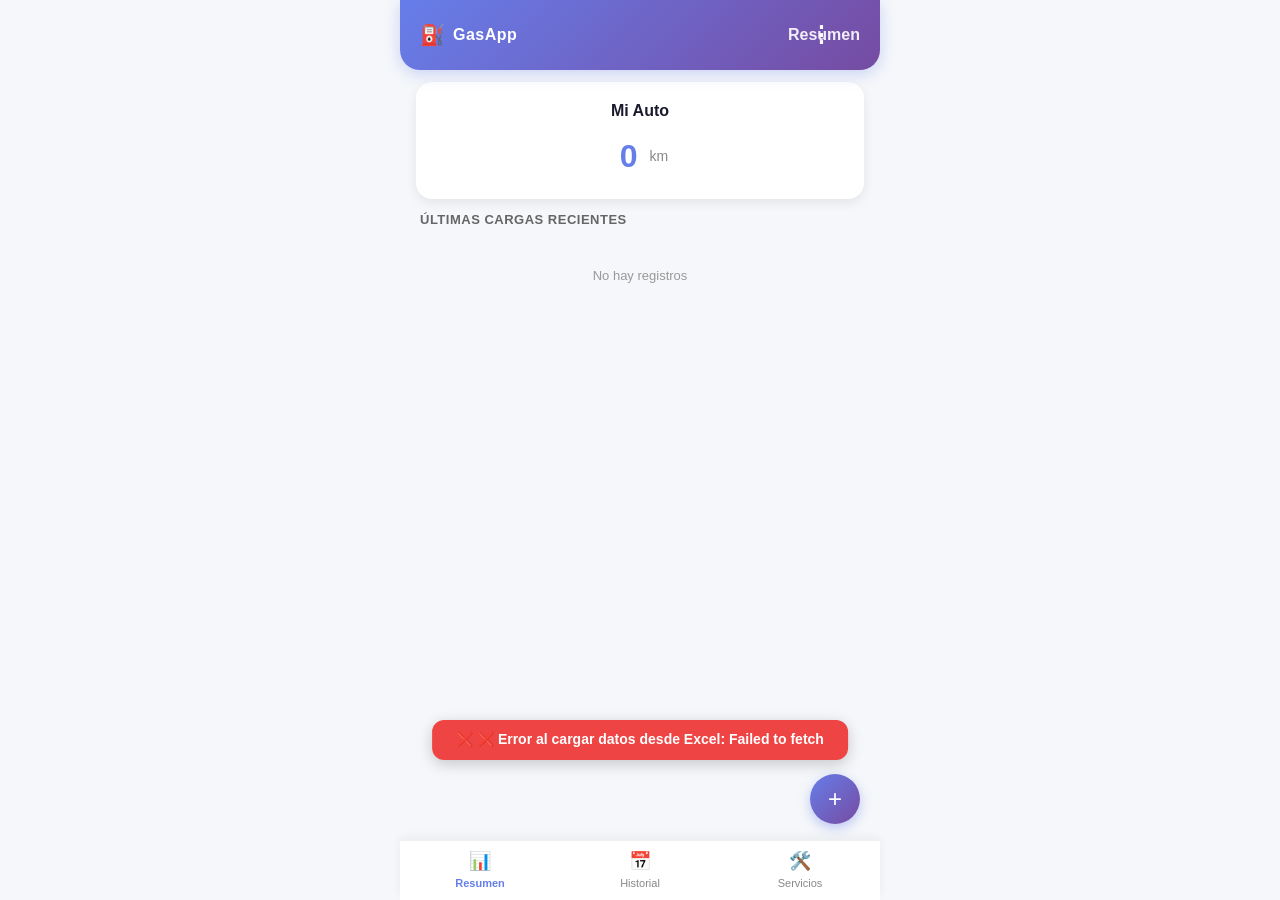
==== index.html @ fb31556f "Update index.html" ====
<!DOCTYPE html>
<html lang="es">
<head>
    <meta charset="UTF-8">
    <meta name="viewport" content="width=device-width, initial-scale=1.0, maximum-scale=1.0, user-scalable=no">
    <title>GasApp Pro</title>
    <style>
        * { margin: 0; padding: 0; box-sizing: border-box; font-family: -apple-system, BlinkMacSystemFont, 'Segoe UI', Roboto, sans-serif; }
        input[type=number]::-webkit-outer-spin-button, input[type=number]::-webkit-inner-spin-button { -webkit-appearance: none; margin: 0; }
        input[type=number] { -moz-appearance: textfield; appearance: none; }
        body { background: #f5f7fa; color: #1a1a2e; font-size: 14px; line-height: 1.4; height: 100vh; overflow: hidden; }
        .app { max-width: 480px; margin: 0 auto; height: 100vh; display: flex; flex-direction: column; position: relative; }
        ::-webkit-scrollbar { width: 3px; }
        ::-webkit-scrollbar-track { background: transparent; }
        ::-webkit-scrollbar-thumb { background: #c1c7cd; border-radius: 10px; }

        .header-mini { background: linear-gradient(135deg, #667eea 0%, #764ba2 100%); color: white; flex-shrink: 0; z-index: 10; border-radius: 0 0 20px 20px; box-shadow: 0 4px 15px rgba(102, 126, 234, 0.3); position: relative; display: flex; justify-content: space-between; align-items: center; min-height: 70px; padding: 0 20px; }
        .header-left { display: flex; align-items: center; gap: 8px; }
        .header-left .icon { font-size: 20px; }
        .header-left .app-name { font-size: 16px; font-weight: 700; letter-spacing: 0.5px; }
        .header-right .header-title { font-size: 16px; font-weight: 600; opacity: 0.9; }

        .btn-menu { position: fixed; top: 18px; right: calc(50% - 200px); background: none; border: none; color: white; font-size: 22px; font-weight: 700; cursor: pointer; padding: 4px 8px; z-index: 9999; transition: transform 0.15s; }
        @media (max-width: 480px) { .btn-menu { right: 16px; } }
        .menu-dropdown { position: fixed; top: 58px; right: calc(50% - 200px); background: white; border-radius: 10px; box-shadow: 0 4px 20px rgba(0, 0, 0, 0.15); padding: 4px 0; min-width: 110px; z-index: 9999; display: none; border: 1px solid rgba(0, 0, 0, 0.05); }
        @media (max-width: 480px) { .menu-dropdown { right: 16px; } }
        .menu-dropdown .menu-item { display: flex; align-items: center; justify-content: center; padding: 8px 12px; font-size: 12px; color: #333; cursor: pointer; border: none; background: none; width: 100%; font-weight: 500; }
        .menu-dropdown .menu-item:hover { background: #f0f2f5; }

        .inicio-header { background: white; border-radius: 16px; padding: 14px 18px 16px; margin-bottom: 12px; box-shadow: 0 4px 12px rgba(0, 0, 0, 0.08); text-align: center; }
        .car-name-row { display: flex; justify-content: center; align-items: center; gap: 6px; margin-bottom: 4px; }
        .car-name { font-size: 16px; font-weight: 600; cursor: pointer; padding: 4px 8px; border-radius: 6px; transition: background 0.2s; }
        .car-name:hover { background: #f0f2f5; }
        .inicio-header .odometer-row { display: flex; justify-content: center; align-items: center; gap: 4px; }
        .inicio-header .odo-value { font-size: 32px; font-weight: 700; cursor: pointer; padding: 4px 8px; border-radius: 6px; transition: background 0.2s; color: #667eea; }
        .inicio-header .odo-value:hover { background: #f0f2f5; }
        .inicio-header .odo-unit { font-size: 14px; color: #888; }

        .history-grid-4 { display: grid; grid-template-columns: 1fr 1fr; gap: 6px; margin-bottom: 10px; }
        .history-summary-card { background: white; border-radius: 10px; padding: 8px 10px; box-shadow: 0 2px 6px rgba(0,0,0,0.04); display: flex; flex-direction: column; align-items: center; justify-content: center; text-align: center; }
        .h-card-title { font-size: 10px; text-transform: uppercase; color: #999; font-weight: 600; margin-bottom: 2px; }
        .h-card-value { font-size: 16px; font-weight: 700; color: #667eea; }

        .month-select-container { margin-bottom: 10px; display: flex; justify-content: center; }
        .month-select { padding: 6px 12px; border-radius: 20px; border: 1px solid #ddd; font-size: 13px; font-weight: 600; color: #444; background: white; outline: none; }

        .history-list-compact { display: flex; flex-direction: column; gap: 6px; }
        .history-item-compact { background: white; border-radius: 10px; padding: 10px 14px; box-shadow: 0 1px 3px rgba(0,0,0,0.04); cursor: pointer; }
        .history-row1 { display: flex; justify-content: space-between; align-items: center; margin-bottom: 2px; }
        .history-date { font-size: 13px; font-weight: 500; color: #444; }
        .history-km { font-size: 14px; font-weight: 600; }
        .history-km-diff { font-size: 12px; color: #10b981; font-weight: 500; margin-left: 4px; }
        .history-row2 { display: flex; flex-wrap: wrap; justify-content: space-between; align-items: center; font-size: 13px; color: #666; margin-top: 2px; }
        .history-consumption-badge { font-weight: 600; padding: 2px 6px; border-radius: 4px; font-size: 12px; display: inline-flex; align-items: center; gap: 4px; }

        .badge-good { background: #e6f4ea; color: #137333; }
        .badge-warn { background: #fef7e0; color: #b06000; }
        .badge-bad { background: #fce8e6; color: #c5221f; }
        .badge-none { background: #f1f3f4; color: #5f6368; }

        .latest-fuels-list { display: flex; flex-direction: column; gap: 6px; margin-top: 6px; }
        .single-line-fuel { background: white; border-radius: 10px; padding: 10px 14px; box-shadow: 0 2px 6px rgba(0,0,0,0.04); font-size: 13px; font-weight: 500; display: flex; justify-content: space-between; align-items: center; cursor: pointer; }

        .modal { position: fixed; top: 0; left: 0; width: 100%; height: 100%; background: rgba(0, 0, 0, 0.5); display: flex; justify-content: center; align-items: center; z-index: 10000; padding: 16px; opacity: 0; pointer-events: none; transition: opacity 0.2s ease; }
        .modal.active { opacity: 1; pointer-events: auto; }
        .modal-content { background: white; border-radius: 16px; padding: 20px; width: 100%; max-width: 400px; box-shadow: 0 10px 25px rgba(0,0,0,0.2); max-height: 90vh; overflow-y: auto; }
        .modal-title { font-size: 16px; font-weight: 700; margin-bottom: 14px; text-align: center; }
        .field-group { margin-bottom: 12px; }
        .field-group label { display: block; font-size: 12px; font-weight: 600; color: #666; margin-bottom: 4px; }
        .field-group input { width: 100%; padding: 10px 12px; border: 2px solid #e5e7eb; border-radius: 10px; font-size: 14px; background: #fafafa; }
        .field-group input::placeholder { color: #999; }

        .modal-buttons { display: flex; gap: 10px; margin-top: 18px; }
        .btn-modal { flex: 1; padding: 12px; border: none; border-radius: 10px; font-size: 14px; font-weight: 600; cursor: pointer; }
        .btn-modal-primary { background: #667eea; color: white; }
        .btn-modal-secondary { background: #f0f2f5; color: #4b5563; }
        .btn-fab { position: fixed; bottom: 76px; right: calc(50% - 220px); width: 50px; height: 50px; background: linear-gradient(135deg, #667eea 0%, #764ba2 100%); color: white; border: none; border-radius: 50%; font-size: 24px; display: flex; justify-content: center; align-items: center; box-shadow: 0 4px 12px rgba(102, 126, 234, 0.4); z-index: 999; cursor: pointer; transition: transform 0.2s; }
        .btn-fab:active { transform: scale(0.9); }
        .btn-fab.hidden { display: none; }
        @media (max-width: 480px) { .btn-fab { right: 20px; } }

        .tab-content { display: none; flex: 1; overflow-y: auto; padding: 12px 16px 85px; }
        .tab-content.active { display: block; }
        .section-label { font-size: 13px; font-weight: 600; color: #666; text-transform: uppercase; letter-spacing: 0.5px; margin-bottom: 8px; }
        .nav-bar { background: white; height: 60px; flex-shrink: 0; display: flex; box-shadow: 0 -3px 10px rgba(0,0,0,0.05); border-top: 1px solid rgba(0,0,0,0.05); z-index: 10; }
        .nav-bar .nav-item { flex: 1; display: flex; flex-direction: column; justify-content: center; align-items: center; color: #888; cursor: pointer; gap: 2px; }
        .nav-bar .nav-item.active { color: #667eea; font-weight: 600; }
        .nav-icon { font-size: 18px; }
        .nav-label { font-size: 11px; }
        .empty-state-mini { text-align: center; color: #999; padding: 30px 10px; font-size: 13px; }

        /* Estilos para Servicios */
        .service-item { background: white; border-radius: 10px; padding: 10px 14px; margin-bottom: 6px; box-shadow: 0 1px 3px rgba(0,0,0,0.04); display: flex; flex-direction: column; gap: 4px; }
        .service-row { display: flex; justify-content: space-between; align-items: center; flex-wrap: wrap; gap: 4px; }
        .service-info { display: flex; align-items: center; gap: 8px; flex-wrap: wrap; }
        .service-type { font-weight: 600; font-size: 14px; }
        .service-date { font-size: 12px; color: #888; }
        .service-km-restante { font-size: 13px; font-weight: 600; padding: 2px 8px; border-radius: 10px; }
        .service-km-restante.green { background: #d1fae5; color: #065f46; }
        .service-km-restante.yellow { background: #fef3c7; color: #92400e; }
        .service-km-restante.red { background: #fecaca; color: #991b1b; }
        .service-km-restante.done { background: #d1fae5; color: #065f46; }
        .service-odo-final { font-size: 13px; color: #444; font-weight: 500; }
        .service-actions { display: flex; align-items: center; gap: 4px; }
        .service-btn { background: none; border: none; cursor: pointer; font-size: 16px; padding: 4px 6px; border-radius: 6px; transition: background 0.2s; }
        .service-btn:hover { background: #f0f2f5; }
        .service-btn.delete { color: #dc2626; }
        .service-btn.edit { color: #667eea; }
        .service-btn.done-btn { background: #667eea; color: white; padding: 4px 12px; border-radius: 6px; font-size: 11px; font-weight: 600; border: none; cursor: pointer; }
        .service-btn.done-btn:hover { background: #5a6fd6; }
        .service-status-badge { font-size: 11px; font-weight: 600; padding: 2px 8px; border-radius: 10px; }
        .status-pendiente { background: #fef3c7; color: #92400e; }
        .status-realizado { background: #d1fae5; color: #065f46; }

        .add-service-btn { width: 100%; padding: 12px; background: #667eea; color: white; border: none; border-radius: 10px; font-size: 14px; font-weight: 600; cursor: pointer; margin-bottom: 12px; }
        .add-service-btn:hover { background: #5a6fd6; }

        /* TOAST */
        #toast {
            position: fixed;
            bottom: 140px;
            left: 50%;
            transform: translateX(-50%);
            padding: 10px 24px;
            border-radius: 12px;
            font-weight: 600;
            font-size: 14px;
            color: white;
            opacity: 0;
            pointer-events: none;
            transition: all 0.3s ease;
            z-index: 99999;
            box-shadow: 0 4px 15px rgba(0,0,0,0.2);
        }
        #toast.show { opacity: 1; transform: translateX(-50%) translateY(0); }
        #toast.success { background: #10b981; }
        #toast.error { background: #ef4444; }
        #toast.saving { background: #667eea; }

        /* MODAL DE CONFIRMACIÓN BONITO */
        #confirmModal {
            position: fixed;
            top: 0; left: 0; width: 100%; height: 100%;
            background: rgba(0, 0, 0, 0.6);
            backdrop-filter: blur(8px);
            -webkit-backdrop-filter: blur(8px);
            display: none;
            justify-content: center;
            align-items: center;
            z-index: 99999;
            padding: 20px;
            animation: fadeIn 0.3s ease;
        }
        #confirmModal.show { display: flex; }
        @keyframes fadeIn {
            from { opacity: 0; transform: scale(0.9); }
            to { opacity: 1; transform: scale(1); }
        }
        .confirm-box {
            background: white;
            border-radius: 24px;
            padding: 32px 28px;
            max-width: 340px;
            width: 100%;
            text-align: center;
            box-shadow: 0 20px 60px rgba(0,0,0,0.3);
            animation: bounceIn 0.4s cubic-bezier(0.175, 0.885, 0.32, 1.275);
        }
        @keyframes bounceIn {
            0% { opacity: 0; transform: scale(0.8); }
            100% { opacity: 1; transform: scale(1); }
        }
        .confirm-icon { font-size: 48px; margin-bottom: 12px; display: block; }
        .confirm-title { font-size: 18px; font-weight: 700; color: #1a1a2e; margin-bottom: 6px; }
        .confirm-subtitle { font-size: 14px; color: #666; margin-bottom: 20px; line-height: 1.5; }
        .confirm-buttons { display: flex; gap: 10px; }
        .confirm-buttons button { flex: 1; padding: 12px; border: none; border-radius: 12px; font-size: 15px; font-weight: 600; cursor: pointer; transition: all 0.2s; }
        .confirm-buttons button:active { transform: scale(0.95); }
        .confirm-btn-cancel { background: #f0f2f5; color: #4b5563; }
        .confirm-btn-delete { background: #dc2626; color: white; }
        .confirm-btn-delete:hover { background: #b91c1c; }
    </style>
</head>
<body>

    <div class="app">
        <header class="header-mini">
            <div class="header-left"><span class="icon">⛽</span><span class="app-name">GasApp</span></div>
            <div class="header-right"><span class="header-title" id="appTitle">Resumen</span></div>
            <button class="btn-menu" id="menuBtn">⋮</button>
            <div class="menu-dropdown" id="menuDropdown">
                <button class="menu-item" id="btnExport">Exportar</button>
                <button class="menu-item" id="btnImport">Importar</button>
            </div>
        </header>

        <div id="toast"></div>

        <div id="confirmModal">
            <div class="confirm-box">
                <span class="confirm-icon">🗑️</span>
                <div class="confirm-title">¿Eliminar registro?</div>
                <div class="confirm-subtitle" id="confirmMessage">Esta acción no se puede deshacer.</div>
                <div class="confirm-buttons">
                    <button class="confirm-btn-cancel" onclick="closeConfirmModal()">Cancelar</button>
                    <button class="confirm-btn-delete" id="confirmDeleteBtn">Eliminar</button>
                </div>
            </div>
        </div>

        <div id="tab-inicio" class="tab-content active">
            <div class="inicio-header">
                <div class="car-name-row">
                    <span class="car-name" id="carNameDisplay" onclick="openNameModal()">Mi Auto</span>
                </div>
                <div class="odometer-row">
                    <span class="odo-value" id="mainOdometer" onclick="openOdoModal()">0</span>
                    <span class="odo-unit">km</span>
                </div>
            </div>
            <div class="section-label" style="padding: 0 4px;">Últimas Cargas Recientes</div>
            <div class="latest-fuels-list" id="latestFuelContainer"></div>
        </div>

        <div id="tab-historial" class="tab-content">
            <div class="month-select-container">
                <select id="monthSelect" class="month-select"><option value="todos">Todos los meses</option></select>
            </div>
            <div class="history-grid-4">
                <div class="history-summary-card"><span class="h-card-title">Km Recorridos</span><span class="h-card-value" id="summaryKm">0 km</span></div>
                <div class="history-summary-card"><span class="h-card-title">Gastos</span><span class="h-card-value" id="summaryTotal">$0.00</span></div>
                <div class="history-summary-card"><span class="h-card-title">Litros</span><span class="h-card-value" id="summaryLiters">0.0 L</span></div>
                <div class="history-summary-card"><span class="h-card-title">Rendimiento</span><span class="h-card-value" id="summaryAvg">0.0 km/L</span></div>
            </div>
            <div class="section-label">Historial de Cargas</div>
            <div class="history-list-compact" id="historyList"></div>
        </div>

        <div id="tab-servicios" class="tab-content">
            <div class="section-label">Servicios Programados</div>
            <button class="add-service-btn" onclick="openServiceModal()">+ Agregar Servicio</button>
            <div class="history-list-compact" id="servicesList"></div>
        </div>

        <button class="btn-fab" id="fabBtn" onclick="openNewFuel()">+</button>

        <nav class="nav-bar">
            <div class="nav-item active" data-tab="inicio"><span class="nav-icon">📊</span><span class="nav-label">Resumen</span></div>
            <div class="nav-item" data-tab="historial"><span class="nav-icon">📅</span><span class="nav-label">Historial</span></div>
            <div class="nav-item" data-tab="servicios"><span class="nav-icon">🛠️</span><span class="nav-label">Servicios</span></div>
        </nav>
    </div>

    <!-- MODALES -->
    <div class="modal" id="fuelModal">
        <div class="modal-content">
            <div class="modal-title" id="fuelModalTitle">Nueva Carga</div>
            <form id="fuelForm" onsubmit="event.preventDefault(); saveFuel();">
                <input type="hidden" id="editFuelIndex">
                <div class="field-group">
                    <label>Kilometraje Actual (km)</label>
                    <input type="number" id="fuelOdometer" required>
                </div>
                <div class="field-group">
                    <label>Litros Cargados (L)</label>
                    <input type="number" id="fuelLiters" step="0.01" required>
                </div>
                <div class="field-group">
                    <label>Precio por Litro ($)</label>
                    <input type="number" id="fuelPrice" step="0.01" required>
                </div>
                <div class="field-group">
                    <label>Fecha</label>
                    <input type="date" id="fuelDate" required>
                </div>
                <div style="text-align:right; margin-top:8px; margin-bottom: 12px;">
                    <span style="font-size:12px; color:#666;">Total: </span><span id="liveTotal" style="font-weight:700;">$0.00</span>
                </div>
                <div class="modal-buttons">
                    <button type="button" class="btn-modal btn-modal-secondary" onclick="toggleModal('fuelModal','close')">Cancelar</button>
                    <button type="submit" class="btn-modal btn-modal-primary">Guardar</button>
                </div>
                <button type="button" id="deleteFuelBtn" class="btn-modal" style="width:100%; margin-top:10px; color:#c5221f; display:none; background:#fce8e6; border:none; border-radius:10px; padding:12px; font-weight:600; cursor:pointer;">Eliminar Registro</button>
            </form>
        </div>
    </div>

    <div class="modal" id="nameModal">
        <div class="modal-content">
            <div class="modal-title">Editar Nombre del Auto</div>
            <div class="field-group"><label>Nombre del Auto</label><input type="text" id="carNameInput" placeholder="Ej: Nissan March"></div>
            <div class="modal-buttons">
                <button type="button" class="btn-modal btn-modal-secondary" onclick="toggleModal('nameModal','close')">Cancelar</button>
                <button type="button" class="btn-modal btn-modal-primary" onclick="saveCarName()">Guardar</button>
            </div>
        </div>
    </div>

    <div class="modal" id="odoModal">
        <div class="modal-content">
            <div class="modal-title">Editar Odómetro</div>
            <div class="field-group"><label>Kilometraje Actual (km)</label><input type="number" id="odoInput" step="1" required></div>
            <div class="modal-buttons">
                <button type="button" class="btn-modal btn-modal-secondary" onclick="toggleModal('odoModal','close')">Cancelar</button>
                <button type="button" class="btn-modal btn-modal-primary" onclick="saveManualOdo()">Guardar</button>
            </div>
        </div>
    </div>

    <div class="modal" id="serviceModal">
        <div class="modal-content">
            <div class="modal-title" id="serviceModalTitle">Agregar Servicio</div>
            <form id="serviceForm" onsubmit="event.preventDefault(); saveService();">
                <input type="hidden" id="editServiceId">
                <div class="field-group">
                    <label>Tipo de Servicio</label>
                    <input type="text" id="serviceType" placeholder="Ej: Cambio de aceite" required>
                </div>
                <div class="field-group">
                    <label>Odómetro de Servicio (km)</label>
                    <input type="number" id="serviceOdometer" step="1" required>
                </div>
                <div class="field-group">
                    <label>Fecha de Ingreso</label>
                    <input type="date" id="serviceDate" required>
                </div>
                <div class="modal-buttons">
                    <button type="button" class="btn-modal btn-modal-secondary" onclick="toggleModal('serviceModal','close')">Cancelar</button>
                    <button type="submit" class="btn-modal btn-modal-primary" id="serviceSaveBtn">Guardar Servicio</button>
                </div>
            </form>
        </div>
    </div>

    <script>
        // ============================================================
        // CONFIGURACIÓN
        // ============================================================
        const URL_API = 'https://script.google.com/macros/s/AKfycbyCIe9Xyho8-93kN_K04GCSQmqvrM13ia4mwYGHJ-akuyQ6gLSvh7zH8Hai2dLqb8zW/exec';
        let appData = { carName: 'Mi Auto', manualOdometer: null, fuels: [], services: [] };
        const mesesNombres = ["Ene", "Feb", "Mar", "Abr", "May", "Jun", "Jul", "Ago", "Sep", "Oct", "Nov", "Dic"];
        let toastTimeout = null;
        let isSaving = false;

        // ============================================================
        // TOAST
        // ============================================================
        function showToast(message, type = 'success', duration = 2500) {
            const toast = document.getElementById('toast');
            clearTimeout(toastTimeout);
            let icon = '';
            switch(type) {
                case 'success': icon = '✅'; break;
                case 'error': icon = '❌'; break;
                case 'saving': icon = '⏳'; break;
                case 'delete': icon = '🗑️'; break;
                case 'warning': icon = '⚠️'; break;
                default: icon = '📌';
            }
            toast.innerHTML = `<span class="icon">${icon}</span> ${message}`;
            toast.className = type + ' show';
            toastTimeout = setTimeout(() => {
                toast.classList.remove('show');
            }, duration);
        }

        // ============================================================
        // MODAL DE CONFIRMACIÓN
        // ============================================================
        let confirmCallback = null;

        function showConfirmModal(message, onConfirm) {
            const modal = document.getElementById('confirmModal');
            const msg = document.getElementById('confirmMessage');
            closeConfirmModal();
            msg.textContent = message || 'Esta acción no se puede deshacer.';
            modal.classList.add('show');
            confirmCallback = onConfirm;
            
            const deleteBtn = document.getElementById('confirmDeleteBtn');
            const newDeleteBtn = deleteBtn.cloneNode(true);
            deleteBtn.parentNode.replaceChild(newDeleteBtn, deleteBtn);
            newDeleteBtn.addEventListener('click', function() {
                if (confirmCallback) {
                    const callback = confirmCallback;
                    closeConfirmModal();
                    setTimeout(callback, 200);
                }
            });
        }

        function closeConfirmModal() {
            document.getElementById('confirmModal').classList.remove('show');
            confirmCallback = null;
        }

        document.addEventListener('keydown', function(e) {
            if (e.key === 'Escape') closeConfirmModal();
        });

        document.getElementById('confirmModal').addEventListener('click', function(e) {
            if (e.target === this) closeConfirmModal();
        });

        // ============================================================
        // FORMATO DE FECHAS
        // ============================================================
        function formatDateShort(d) {
            if (!d) return '';
            if (typeof d === 'string' && d.includes('GMT')) {
                try {
                    const date = new Date(d);
                    if (isNaN(date.getTime())) return d;
                    const day = String(date.getDate()).padStart(2, '0');
                    const month = mesesNombres[date.getMonth()];
                    const year = String(date.getFullYear()).slice(2);
                    return `${day}-${month}-${year}`;
                } catch(e) { return d; }
            }
            if (d instanceof Date) {
                try {
                    const day = String(d.getDate()).padStart(2, '0');
                    const month = mesesNombres[d.getMonth()];
                    const year = String(d.getFullYear()).slice(2);
                    return `${day}-${month}-${year}`;
                } catch(e) { return d.toString(); }
            }
            if (typeof d === 'string' && d.match(/^\d{4}-\d{2}-\d{2}/)) {
                try {
                    const parts = d.split('-');
                    return `${parts[2]}-${mesesNombres[parseInt(parts[1])-1]}-${parts[0].substring(2)}`;
                } catch(e) { return d; }
            }
            return d;
        }

        function formatDateForExcel(d) {
            if (!d) return '';
            if (typeof d === 'string' && d.match(/^\d{4}-\d{2}-\d{2}/)) return d;
            if (d instanceof Date) return d.toISOString().split('T')[0];
            if (typeof d === 'string' && d.includes('GMT')) {
                try {
                    const date = new Date(d);
                    return date.toISOString().split('T')[0];
                } catch(e) { return d; }
            }
            return d;
        }

        // ============================================================
        // FUNCIONES DE FORMATO
        // ============================================================
        function formatNumber(n) { return new Intl.NumberFormat('es-MX').format(n); }

        function getCurrentOdometer() {
            if (appData.manualOdometer !== null && appData.manualOdometer > 0) {
                return appData.manualOdometer;
            }
            if (appData.fuels.length > 0) {
                return Math.max(...appData.fuels.map(f => f.odometer));
            }
            return 0;
        }

        function getLastFuelOdometer() {
            if (!appData.fuels.length) return 0;
            return appData.fuels[appData.fuels.length - 1].odometer;
        }

        function getLastFuelPrice() {
            if (!appData.fuels.length) return 0;
            return appData.fuels[appData.fuels.length - 1].pricePerLiter || 0;
        }

        function calculateChrono(fuels) {
            if (!fuels.length) return [];
            return fuels.map((f, i) => {
                if (i === 0) return { ...f, kmDiff: 0, avg: null };
                let diff = f.odometer - fuels[i-1].odometer;
                let totalKm = f.odometer - fuels[0].odometer;
                let totalLit = fuels.slice(0, i).reduce((s, x) => s + x.liters, 0);
                return { ...f, kmDiff: diff, avg: (totalKm > 0 && totalLit > 0) ? totalKm / totalLit : null };
            });
        }

        function getStatusProps(v) {
            if (!v) return { class: 'badge-none', icon: '🔵' };
            if (v >= 10.0) return { class: 'badge-good', icon: '🟢' };
            if (v >= 8.5) return { class: 'badge-warn', icon: '🔸' };
            return { class: 'badge-bad', icon: '🔴' };
        }

        // ============================================================
        // EXCEL SYNC
        // ============================================================
        async function callAction(action, data) {
            if (isSaving) {
                showToast('⏳ Espera...', 'warning');
                return null;
            }
            isSaving = true;
            showToast('⏳ Procesando...', 'saving');
            
            try {
                const payload = { accion: action, datos: data };
                await fetch(URL_API, {
                    method: 'POST',
                    mode: 'no-cors',
                    headers: { 'Content-Type': 'application/json' },
                    body: JSON.stringify(payload)
                });
                showToast('✅ Operación completada', 'success');
                return { status: 'OK' };
            } catch (error) {
                console.error('❌ Error:', error);
                showToast('❌ Error: ' + error.message, 'error');
                return { status: 'ERROR', mensaje: error.message };
            } finally {
                isSaving = false;
            }
        }

        async function loadData() {
            showToast('⏳ Cargando datos desde Excel...', 'saving', 3000);
            try {
                const response = await fetch(URL_API);
                const data = await response.json();
                
                if (data && data.fuels && Array.isArray(data.fuels)) {
                    appData = {
                        carName: data.carName || 'Mi Auto',
                        manualOdometer: data.manualOdometer || null,
                        fuels: data.fuels || [],
                        services: data.services || []
                    };
                    
                    appData.fuels.forEach(f => { if (!f.id) f.id = 'f_' + Date.now() + '_' + Math.random().toString(36).substr(2, 6); });
                    appData.services.forEach(s => { if (!s.id) s.id = 's_' + Date.now() + '_' + Math.random().toString(36).substr(2, 6); });
                    
                    updateUI();
                    showToast('✅ Datos cargados desde Excel', 'success');
                } else {
                    appData = { carName: 'Mi Auto', manualOdometer: null, fuels: [], services: [] };
                    updateUI();
                    showToast('📝 Sin datos en Excel', 'warning');
                }
            } catch (e) {
                console.error('Error al cargar:', e);
                showToast('❌ Error al cargar datos desde Excel: ' + e.message, 'error');
                appData = { carName: 'Mi Auto', manualOdometer: null, fuels: [], services: [] };
                updateUI();
            }
        }

        // ============================================================
        // UPDATE UI - BASADO EN EL ORIGINAL
        // ============================================================
        function updateUI() {
            appData.fuels.sort((a, b) => new Date(a.date) - new Date(b.date) || a.odometer - b.odometer);
            const computedChrono = calculateChrono(appData.fuels);
            const computedView = [...computedChrono].sort((a, b) => new Date(b.date) - new Date(a.date) || b.odometer - a.odometer);

            document.getElementById('carNameDisplay').innerText = appData.carName;
            let displayedOdo = getCurrentOdometer();
            document.getElementById('mainOdometer').innerText = formatNumber(displayedOdo);

            // INICIO
            const latestContainer = document.getElementById('latestFuelContainer');
            if (computedView.length === 0) {
                latestContainer.innerHTML = `<div class="empty-state-mini">No hay registros</div>`;
            } else {
                let html = '';
                computedView.slice(0, 5).forEach(f => {
                    let disp = f.avg ? f.avg.toFixed(1) + " km/L" : "Inicial";
                    let props = getStatusProps(f.avg);
                    html += `<div class="single-line-fuel" onclick="openEditFuel('${f.id}')"><span>${formatDateShort(f.date)}</span><span>⛽ ${f.liters.toFixed(1)}L</span><span>$${formatNumber(f.totalCost.toFixed(2))}</span><span>${props.icon} ${disp}</span></div>`;
                });
                latestContainer.innerHTML = html;
            }

            // SELECTOR MESES
            const monthSelect = document.getElementById('monthSelect');
            const currentSel = monthSelect.value || "todos";
            let sets = new Set();
            appData.fuels.forEach(f => { const p = f.date.split('-'); if(p.length===3) sets.add(`${p[0]}-${p[1]}`); });
            let sHtml = '<option value="todos">Todos los meses</option>';
            Array.from(sets).sort((a,b)=>new Date(b)-new Date(a)).forEach(m => { const p = m.split('-'); sHtml += `<option value="${m}">${mesesNombres[parseInt(p[1],10)-1]} ${p[0]}</option>`; });
            monthSelect.innerHTML = sHtml;
            monthSelect.value = currentSel;

            // HISTORIAL FILTRADO
            const selectedMonth = monthSelect.value;
            let filteredView = selectedMonth === "todos" ? computedView : computedView.filter(f => f.date.startsWith(selectedMonth));
            let filteredChrono = selectedMonth === "todos" ? computedChrono : computedChrono.filter(f => f.date.startsWith(selectedMonth));

            let totalKmPeriodo = 0;
            let totalSpentPeriodo = filteredChrono.reduce((sum, f) => sum + f.totalCost, 0);
            let totalLitersPeriodo = filteredChrono.reduce((sum, f) => sum + f.liters, 0);
            let rendimientoPeriodo = "- -";

            if (filteredChrono.length > 0) {
                totalKmPeriodo = filteredChrono.reduce((sum, f) => sum + f.kmDiff, 0);
                rendimientoPeriodo = totalLitersPeriodo > 0 ? (totalKmPeriodo / totalLitersPeriodo).toFixed(1) + " km/L" : "- -";
            }

            document.getElementById('summaryKm').innerText = `${formatNumber(totalKmPeriodo)} km`;
            document.getElementById('summaryTotal').innerText = `$${formatNumber(totalSpentPeriodo.toFixed(2))}`;
            document.getElementById('summaryLiters').innerText = `${totalLitersPeriodo.toFixed(1)} L`;
            document.getElementById('summaryAvg').innerText = rendimientoPeriodo;

            // LISTA HISTORIAL
            const historyContainer = document.getElementById('historyList');
            if (filteredView.length === 0) {
                historyContainer.innerHTML = `<div class="empty-state-mini">Sin registros</div>`;
                return;
            }

            let html = '';
            filteredView.forEach(f => {
                let disp = f.avg ? f.avg.toFixed(1) + ' km/L' : 'Inicial';
                let props = getStatusProps(f.avg);
                html += `
                    <div class="history-item-compact" onclick="openEditFuel('${f.id}')">
                        <div class="history-row1">
                            <span class="history-date">📅 ${formatDateShort(f.date)}</span>
                            <span class="history-km">${formatNumber(f.odometer)} km ${f.kmDiff > 0 ? `<span class="history-km-diff">(+${f.kmDiff})</span>`:''}</span>
                        </div>
                        <div class="history-row2">
                            <span>⛽ ${f.liters.toFixed(1)}L</span>
                            <span class="history-consumption-badge ${props.class}">${props.icon} ${disp}</span>
                            <span style="font-weight:700;">$${f.totalCost.toFixed(2)}</span>
                        </div>
                    </div>`;
            });
            historyContainer.innerHTML = html;

            // SERVICIOS
            renderServices();

            // FAB
            const activeTab = document.querySelector('.tab-content.active');
            const fab = document.getElementById('fabBtn');
            if (activeTab && activeTab.id === 'tab-inicio') fab.classList.remove('hidden');
            else fab.classList.add('hidden');
        }

        // ============================================================
        // RENDER SERVICIOS
        // ============================================================
        function renderServices() {
            const services = appData.services || [];
            const slist = document.getElementById('servicesList');
            if (services.length === 0) {
                slist.innerHTML = `<div class="empty-state-mini">No hay servicios programados</div>`;
                return;
            }

            const currentOdo = getCurrentOdometer();
            const sortedServices = [...services].sort((a, b) => {
                if (a.status === 'pendiente' && b.status !== 'pendiente') return -1;
                if (a.status !== 'pendiente' && b.status === 'pendiente') return 1;
                return a.serviceOdometer - b.serviceOdometer;
            });

            let pendientesHtml = '';
            let realizadosHtml = '';

            sortedServices.forEach(s => {
                const diff = s.serviceOdometer - currentOdo;
                let kmClass, kmDisplay;

                if (s.status === 'realizado') {
                    kmClass = 'done';
                    kmDisplay = '✅ Realizado';
                } else {
                    if (diff > 1000) { kmClass = 'green'; kmDisplay = `🟢 ${formatNumber(diff)} km`; }
                    else if (diff > 500) { kmClass = 'yellow'; kmDisplay = `🟡 ${formatNumber(diff)} km`; }
                    else { kmClass = 'red'; kmDisplay = diff > 0 ? `🔴 ${formatNumber(diff)} km` : '🔴 VENCIDO'; }
                }

                const itemHtml = `
                    <div class="service-item">
                        <div class="service-row">
                            <div class="service-info">
                                <span class="service-date">📅 ${formatDateShort(s.date)}</span>
                                <span class="service-type">${s.type}</span>
                                <span class="service-km-restante ${kmClass}">${kmDisplay}</span>
                                <span class="service-odo-final">📌 ${formatNumber(s.serviceOdometer)} km</span>
                            </div>
                            <div class="service-actions">
                                ${s.status === 'pendiente' ? `<button class="service-btn edit" onclick="openEditService('${s.id}')" title="Editar">✏️</button>` : ''}
                                <button class="service-btn delete" onclick="requestDeleteService('${s.id}')" title="Eliminar">✕</button>
                            </div>
                        </div>
                        ${s.status === 'pendiente' ? 
                            `<div class="service-row" style="margin-top:4px;">
                                <button class="service-btn done-btn" onclick="requestMarkDone('${s.id}')">✅ Marcar realizado</button>
                                <span class="service-status-badge status-pendiente">⏳ Pendiente</span>
                            </div>` :
                            `<div class="service-row" style="margin-top:4px;">
                                <span class="service-status-badge status-realizado">✅ Realizado</span>
                            </div>`
                        }
                    </div>
                `;

                if (s.status === 'pendiente') pendientesHtml += itemHtml;
                else realizadosHtml += itemHtml;
            });

            let finalHtml = '';
            if (pendientesHtml) finalHtml += `<div style="font-size:12px; font-weight:600; color:#666; margin-bottom:6px; margin-top:4px;">📌 Pendientes</div>${pendientesHtml}`;
            if (realizadosHtml) finalHtml += `<div style="font-size:12px; font-weight:600; color:#666; margin-bottom:6px; margin-top:12px;">✅ Realizados</div>${realizadosHtml}`;
            slist.innerHTML = finalHtml;
        }

        // ============================================================
        // NAVEGACIÓN
        // ============================================================
        document.querySelectorAll('.nav-bar .nav-item').forEach(item => {
            item.addEventListener('click', () => {
                document.querySelectorAll('.nav-bar .nav-item, .tab-content').forEach(el => el.classList.remove('active'));
                item.classList.add('active');
                const targetTab = item.getAttribute('data-tab');
                document.getElementById(`tab-${targetTab}`).classList.add('active');
                document.getElementById('appTitle').innerText = item.querySelector('.nav-label').innerText;
                updateUI();
            });
        });

        // ============================================================
        // MODALES
        // ============================================================
        function toggleModal(id, act) { 
            document.getElementById(id).classList[act === 'open' ? 'add' : 'remove']('active'); 
        }

        // ============================================================
        // FUEL CRUD
        // ============================================================
        function openNewFuel() { 
            document.getElementById('fuelForm').reset(); 
            document.getElementById('editFuelIndex').value = ''; 
            document.getElementById('fuelDate').value = new Date().toISOString().split('T')[0]; 
            document.getElementById('deleteFuelBtn').style.display = 'none'; 
            document.getElementById('fuelModalTitle').innerText = 'Nueva Carga';
            document.getElementById('liveTotal').innerText = '$0.00';
            document.getElementById('fuelOdometer').value = getLastFuelOdometer();
            document.getElementById('fuelPrice').value = getLastFuelPrice();
            toggleModal('fuelModal','open'); 
            liveCalc();
        }

        async function saveFuel() {
            let id = document.getElementById('editFuelIndex').value;
            let l = parseFloat(document.getElementById('fuelLiters').value); 
            let p = parseFloat(document.getElementById('fuelPrice').value);
            let dateValue = document.getElementById('fuelDate').value;
            let odo = parseInt(document.getElementById('fuelOdometer').value);
            
            const data = {
                date: dateValue,
                odometer: odo,
                liters: l,
                pricePerLiter: p,
                totalCost: l * p
            };
            
            if (id) {
                const oldFuel = appData.fuels.find(f => f.id === id);
                if (oldFuel) {
                    const updateData = {
                        odometer: oldFuel.odometer,
                        newDate: dateValue,
                        newOdometer: odo,
                        newLiters: l,
                        newPricePerLiter: p,
                        newTotalCost: l * p
                    };
                    const result = await callAction('updateFuel', updateData);
                    if (result && result.status === 'OK') {
                        const idx = appData.fuels.findIndex(f => f.id === id);
                        if (idx !== -1) {
                            appData.fuels[idx] = { ...data, id: id };
                        }
                        toggleModal('fuelModal','close');
                        await loadData();
                        showToast('✅ Carga actualizada', 'success');
                    }
                }
            } else {
                const result = await callAction('addFuel', data);
                if (result && result.status === 'OK') {
                    appData.fuels.push({ ...data, id: 'f_' + Date.now() });
                    await callAction('updateOdometer', { manualOdometer: odo });
                    appData.manualOdometer = odo;
                    toggleModal('fuelModal','close');
                    await loadData();
                    showToast('✅ Carga guardada', 'success');
                }
            }
        }

        function openEditFuel(id) {
            let f = appData.fuels.find(x => String(x.id) === String(id)); if(!f) return;
            document.getElementById('editFuelIndex').value = f.id;
            document.getElementById('fuelOdometer').value = f.odometer;
            document.getElementById('fuelLiters').value = f.liters;
            document.getElementById('fuelPrice').value = f.pricePerLiter;
            document.getElementById('fuelDate').value = f.date;
            document.getElementById('deleteFuelBtn').style.display = 'block';
            document.getElementById('fuelModalTitle').innerText = 'Editar Carga';
            document.getElementById('liveTotal').innerText = '$'+(f.liters*f.pricePerLiter).toFixed(2);
            toggleModal('fuelModal','open');
        }

        document.getElementById('deleteFuelBtn').onclick = function() {
            const id = document.getElementById('editFuelIndex').value;
            const fuel = appData.fuels.find(f => f.id === id);
            if (fuel) {
                toggleModal('fuelModal','close');
                showConfirmModal(
                    `¿Eliminar la carga del ${formatDateShort(fuel.date)} con ${fuel.liters}L?`,
                    async function() {
                        const result = await callAction('deleteFuel', {
                            date: formatDateForExcel(fuel.date),
                            odometer: fuel.odometer
                        });
                        if (result && result.status === 'OK') {
                            appData.fuels = appData.fuels.filter(f => f.id !== id);
                            await loadData();
                            showToast('🗑️ Registro eliminado', 'delete');
                        } else {
                            showToast('❌ Error al eliminar', 'error');
                        }
                    }
                );
            }
        };

        function liveCalc() {
            let l = parseFloat(document.getElementById('fuelLiters').value) || 0; 
            let p = parseFloat(document.getElementById('fuelPrice').value) || 0;
            document.getElementById('liveTotal').innerText = `$${formatNumber((l*p).toFixed(2))}`;
        }

        document.getElementById('fuelLiters').addEventListener('input', liveCalc);
        document.getElementById('fuelPrice').addEventListener('input', liveCalc);

        // ============================================================
        // ODÓMETRO
        // ============================================================
        function openOdoModal() {
            document.getElementById('odoInput').value = getCurrentOdometer();
            toggleModal('odoModal','open');
        }

        async function saveManualOdo() { 
            let odo = parseInt(document.getElementById('odoInput').value);
            if(odo > 0) { 
                const result = await callAction('updateOdometer', { manualOdometer: odo });
                if (result && result.status === 'OK') {
                    appData.manualOdometer = odo;
                    toggleModal('odoModal','close');
                    await loadData();
                    showToast('✅ Odómetro actualizado', 'success');
                } else {
                    showToast('❌ Error al guardar', 'error');
                }
            }
        }

        // ============================================================
        // NOMBRE
        // ============================================================
        function openNameModal() {
            document.getElementById('carNameInput').value = appData.carName || 'Mi Auto';
            toggleModal('nameModal','open');
        }

        async function saveCarName() { 
            let name = document.getElementById('carNameInput').value.trim();
            if(name) { 
                const result = await callAction('updateCarName', { carName: name });
                if (result && result.status === 'OK') {
                    appData.carName = name;
                    toggleModal('nameModal','close');
                    await loadData();
                    showToast('✅ Nombre actualizado', 'success');
                } else {
                    showToast('❌ Error al guardar', 'error');
                }
            }
        }

        // ============================================================
        // SERVICIOS
        // ============================================================
        function openServiceModal() {
            document.getElementById('serviceForm').reset();
            document.getElementById('editServiceId').value = '';
            document.getElementById('serviceModalTitle').innerText = 'Agregar Servicio';
            document.getElementById('serviceSaveBtn').innerText = 'Guardar Servicio';
            document.getElementById('serviceDate').value = new Date().toISOString().split('T')[0];
            const currentOdo = getCurrentOdometer();
            document.getElementById('serviceOdometer').value = currentOdo;
            toggleModal('serviceModal','open');
        }

        function openEditService(id) {
            const service = appData.services.find(s => s.id === id);
            if (!service) return;
            
            document.getElementById('editServiceId').value = id;
            document.getElementById('serviceModalTitle').innerText = 'Editar Servicio';
            document.getElementById('serviceSaveBtn').innerText = 'Actualizar Servicio';
            document.getElementById('serviceType').value = service.type;
            document.getElementById('serviceOdometer').value = service.serviceOdometer;
            document.getElementById('serviceDate').value = service.date;
            toggleModal('serviceModal','open');
        }

        async function saveService() {
            const id = document.getElementById('editServiceId').value;
            let type = document.getElementById('serviceType').value.trim();
            let odo = parseInt(document.getElementById('serviceOdometer').value);
            let dateValue = document.getElementById('serviceDate').value;
            const currentOdo = getCurrentOdometer();
            
            if (odo <= currentOdo) {
                showToast('❌ El odómetro debe ser mayor al actual', 'error');
                return;
            }
            
            if(type && odo > 0 && dateValue) {
                const data = {
                    date: dateValue,
                    serviceOdometer: odo,
                    type: type,
                    status: 'pendiente'
                };
                
                if (id) {
                    const oldService = appData.services.find(s => s.id === id);
                    if (oldService) {
                        const updateData = {
                            type: oldService.type,
                            serviceOdometer: oldService.serviceOdometer,
                            newDate: dateValue,
                            newServiceOdometer: odo,
                            newType: type,
                            newStatus: 'pendiente'
                        };
                        const result = await callAction('updateService', updateData);
                        if (result && result.status === 'OK') {
                            const idx = appData.services.findIndex(s => s.id === id);
                            if (idx !== -1) {
                                appData.services[idx] = { ...data, id: id };
                            }
                            toggleModal('serviceModal','close');
                            await loadData();
                            showToast('✅ Servicio actualizado', 'success');
                        }
                    }
                } else {
                    const result = await callAction('addService', data);
                    if (result && result.status === 'OK') {
                        appData.services.push({ ...data, id: 's_' + Date.now() });
                        toggleModal('serviceModal','close');
                        await loadData();
                        showToast('✅ Servicio guardado', 'success');
                    } else {
                        showToast('❌ Error al guardar', 'error');
                    }
                }
            }
        }

        function requestDeleteService(id) {
            const service = appData.services.find(s => s.id === id);
            if (service) {
                showConfirmModal(
                    `¿Eliminar el servicio "${service.type}" programado a ${formatNumber(service.serviceOdometer)} km?`,
                    async function() {
                        const result = await callAction('deleteService', {
                            type: service.type,
                            serviceOdometer: service.serviceOdometer
                        });
                        if (result && result.status === 'OK') {
                            appData.services = appData.services.filter(s => s.id !== id);
                            await loadData();
                            showToast('🗑️ Servicio eliminado', 'delete');
                        } else {
                            showToast('❌ Error al eliminar', 'error');
                        }
                    }
                );
            }
        }

        function requestMarkDone(id) {
            const service = appData.services.find(s => s.id === id);
            if (service) {
                showConfirmModal(
                    `¿Marcar "${service.type}" como REALIZADO?`,
                    async function() {
                        const result = await callAction('markServiceDone', {
                            type: service.type,
                            serviceOdometer: service.serviceOdometer
                        });
                        if (result && result.status === 'OK') {
                            service.status = 'realizado';
                            await loadData();
                            showToast('✅ Servicio marcado como realizado', 'success');
                        } else {
                            showToast('❌ Error al actualizar', 'error');
                        }
                    }
                );
            }
        }

        // ============================================================
        // FILTRO MESES
        // ============================================================
        document.getElementById('monthSelect').addEventListener('change', function() {
            updateUI();
        });

        // ============================================================
        // MENÚ
        // ============================================================
        const menuBtn = document.getElementById('menuBtn');
        const menuDropdown = document.getElementById('menuDropdown');
        menuBtn.addEventListener('click', (e) => { 
            e.stopPropagation(); 
            menuDropdown.style.display = menuDropdown.style.display === 'block' ? 'none' : 'block'; 
        });
        document.addEventListener('click', () => menuDropdown.style.display = 'none');
        
        document.getElementById('btnExport').addEventListener('click', () => {
            const dataStr = "data:text/json;charset=utf-8," + encodeURIComponent(JSON.stringify(appData));
            const dl = document.createElement('a');
            dl.setAttribute("href", dataStr);
            dl.setAttribute("download", "gasapp_backup.json");
            dl.click();
            menuDropdown.style.display = 'none';
        });
        
        document.getElementById('btnImport').addEventListener('click', () => {
            const input = document.createElement('input');
            input.type = 'file';
            input.accept = '.json';
            input.onchange = e => {
                const file = e.target.files[0];
                const reader = new FileReader();
                reader.onload = re => {
                    try {
                        const imported = JSON.parse(re.target.result);
                        appData = imported;
                        if (!appData.services) appData.services = [];
                        if (!appData.fuels) appData.fuels = [];
                        if (!appData.carName) appData.carName = 'Mi Auto';
                        saveData();
                        alert('¡Importado con éxito! ✅');
                    } catch(err) {
                        alert('Error al importar el archivo JSON.');
                    }
                };
                reader.readAsText(file);
            };
            input.click();
            menuDropdown.style.display = 'none';
        });

        // ============================================================
        // INICIO
        // ============================================================
        window.onload = loadData;
    </script>
</body>
</html>
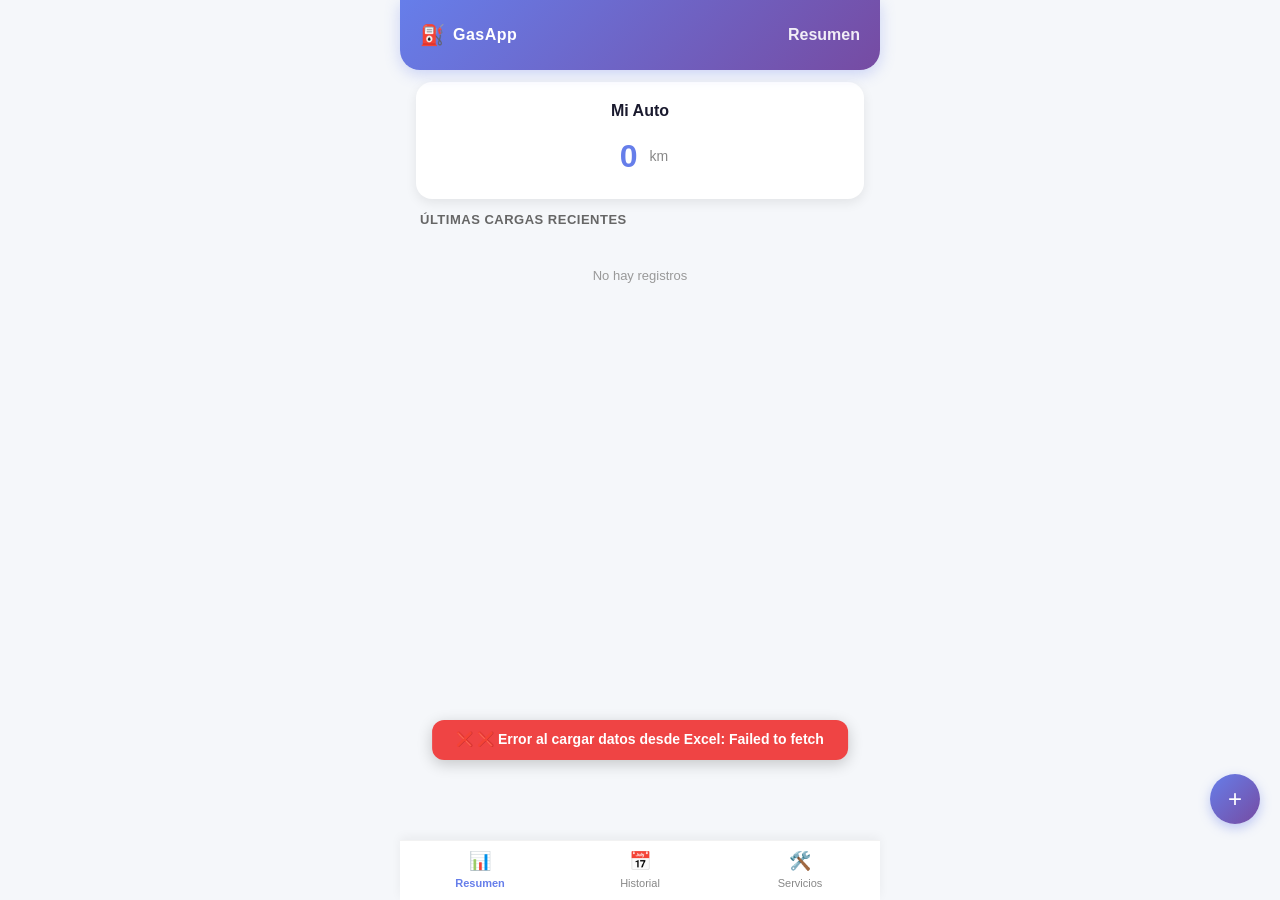
==== commit b6b9481c: "Update index.html" ====
--- a/index.html
+++ b/index.html
@@ -3,7 +3,15 @@
 <head>
     <meta charset="UTF-8">
     <meta name="viewport" content="width=device-width, initial-scale=1.0, maximum-scale=1.0, user-scalable=no">
-    <title>GasApp Pro</title>
+    <title>⛽ GasApp</title>
+
+    <!-- PWA -->
+    <link rel="manifest" href="/gasapp-web/manifest.json">
+    <link rel="apple-touch-icon" sizes="512x512" href="/gasapp/icon-512.png">
+    <link rel="icon" type="image/png" sizes="512x512" href="/gasapp/icon-512.png">
+    <meta name="theme-color" content="#667eea">
+    <meta name="apple-mobile-web-app-status-bar-style" content="black-translucent">
+
     <style>
         * { margin: 0; padding: 0; box-sizing: border-box; font-family: -apple-system, BlinkMacSystemFont, 'Segoe UI', Roboto, sans-serif; }
         input[type=number]::-webkit-outer-spin-button, input[type=number]::-webkit-inner-spin-button { -webkit-appearance: none; margin: 0; }
@@ -20,21 +28,16 @@
         .header-left .app-name { font-size: 16px; font-weight: 700; letter-spacing: 0.5px; }
         .header-right .header-title { font-size: 16px; font-weight: 600; opacity: 0.9; }
 
-        .btn-menu { position: fixed; top: 18px; right: calc(50% - 200px); background: none; border: none; color: white; font-size: 22px; font-weight: 700; cursor: pointer; padding: 4px 8px; z-index: 9999; transition: transform 0.15s; }
-        @media (max-width: 480px) { .btn-menu { right: 16px; } }
-        .menu-dropdown { position: fixed; top: 58px; right: calc(50% - 200px); background: white; border-radius: 10px; box-shadow: 0 4px 20px rgba(0, 0, 0, 0.15); padding: 4px 0; min-width: 110px; z-index: 9999; display: none; border: 1px solid rgba(0, 0, 0, 0.05); }
-        @media (max-width: 480px) { .menu-dropdown { right: 16px; } }
-        .menu-dropdown .menu-item { display: flex; align-items: center; justify-content: center; padding: 8px 12px; font-size: 12px; color: #333; cursor: pointer; border: none; background: none; width: 100%; font-weight: 500; }
-        .menu-dropdown .menu-item:hover { background: #f0f2f5; }
+        .btn-menu, .menu-dropdown { display: none !important; }
 
         .inicio-header { background: white; border-radius: 16px; padding: 14px 18px 16px; margin-bottom: 12px; box-shadow: 0 4px 12px rgba(0, 0, 0, 0.08); text-align: center; }
         .car-name-row { display: flex; justify-content: center; align-items: center; gap: 6px; margin-bottom: 4px; }
         .car-name { font-size: 16px; font-weight: 600; cursor: pointer; padding: 4px 8px; border-radius: 6px; transition: background 0.2s; }
         .car-name:hover { background: #f0f2f5; }
         .inicio-header .odometer-row { display: flex; justify-content: center; align-items: center; gap: 4px; }
-        .inicio-header .odo-value { font-size: 32px; font-weight: 700; cursor: pointer; padding: 4px 8px; border-radius: 6px; transition: background 0.2s; color: #667eea; }
-        .inicio-header .odo-value:hover { background: #f0f2f5; }
-        .inicio-header .odo-unit { font-size: 14px; color: #888; }
+        .odo-value { font-size: 32px; font-weight: 700; cursor: pointer; padding: 4px 8px; border-radius: 6px; transition: background 0.2s; color: #667eea; }
+        .odo-value:hover { background: #f0f2f5; }
+        .odo-unit { font-size: 14px; color: #888; }
 
         .history-grid-4 { display: grid; grid-template-columns: 1fr 1fr; gap: 6px; margin-bottom: 10px; }
         .history-summary-card { background: white; border-radius: 10px; padding: 8px 10px; box-shadow: 0 2px 6px rgba(0,0,0,0.04); display: flex; flex-direction: column; align-items: center; justify-content: center; text-align: center; }
@@ -74,14 +77,15 @@
         .btn-modal { flex: 1; padding: 12px; border: none; border-radius: 10px; font-size: 14px; font-weight: 600; cursor: pointer; }
         .btn-modal-primary { background: #667eea; color: white; }
         .btn-modal-secondary { background: #f0f2f5; color: #4b5563; }
-        .btn-fab { position: fixed; bottom: 76px; right: calc(50% - 220px); width: 50px; height: 50px; background: linear-gradient(135deg, #667eea 0%, #764ba2 100%); color: white; border: none; border-radius: 50%; font-size: 24px; display: flex; justify-content: center; align-items: center; box-shadow: 0 4px 12px rgba(102, 126, 234, 0.4); z-index: 999; cursor: pointer; transition: transform 0.2s; }
+
+        .btn-fab { position: fixed; bottom: 76px; right: 20px; width: 50px; height: 50px; background: linear-gradient(135deg, #667eea 0%, #764ba2 100%); color: white; border: none; border-radius: 50%; font-size: 24px; display: flex; justify-content: center; align-items: center; box-shadow: 0 4px 12px rgba(102, 126, 234, 0.4); z-index: 999; cursor: pointer; transition: transform 0.2s; }
         .btn-fab:active { transform: scale(0.9); }
         .btn-fab.hidden { display: none; }
-        @media (max-width: 480px) { .btn-fab { right: 20px; } }
 
         .tab-content { display: none; flex: 1; overflow-y: auto; padding: 12px 16px 85px; }
         .tab-content.active { display: block; }
         .section-label { font-size: 13px; font-weight: 600; color: #666; text-transform: uppercase; letter-spacing: 0.5px; margin-bottom: 8px; }
+
         .nav-bar { background: white; height: 60px; flex-shrink: 0; display: flex; box-shadow: 0 -3px 10px rgba(0,0,0,0.05); border-top: 1px solid rgba(0,0,0,0.05); z-index: 10; }
         .nav-bar .nav-item { flex: 1; display: flex; flex-direction: column; justify-content: center; align-items: center; color: #888; cursor: pointer; gap: 2px; }
         .nav-bar .nav-item.active { color: #667eea; font-weight: 600; }
@@ -89,7 +93,7 @@
         .nav-label { font-size: 11px; }
         .empty-state-mini { text-align: center; color: #999; padding: 30px 10px; font-size: 13px; }
 
-        /* Estilos para Servicios */
+        /* Servicios */
         .service-item { background: white; border-radius: 10px; padding: 10px 14px; margin-bottom: 6px; box-shadow: 0 1px 3px rgba(0,0,0,0.04); display: flex; flex-direction: column; gap: 4px; }
         .service-row { display: flex; justify-content: space-between; align-items: center; flex-wrap: wrap; gap: 4px; }
         .service-info { display: flex; align-items: center; gap: 8px; flex-wrap: wrap; }
@@ -112,32 +116,18 @@
         .status-pendiente { background: #fef3c7; color: #92400e; }
         .status-realizado { background: #d1fae5; color: #065f46; }
 
+        .service-filter-container { display: flex; justify-content: flex-end; margin-bottom: 8px; }
+        .service-filter-select { padding: 4px 8px; border-radius: 6px; border: 1px solid #ddd; font-size: 12px; background: white; }
+
         .add-service-btn { width: 100%; padding: 12px; background: #667eea; color: white; border: none; border-radius: 10px; font-size: 14px; font-weight: 600; cursor: pointer; margin-bottom: 12px; }
         .add-service-btn:hover { background: #5a6fd6; }
 
-        /* TOAST */
-        #toast {
-            position: fixed;
-            bottom: 140px;
-            left: 50%;
-            transform: translateX(-50%);
-            padding: 10px 24px;
-            border-radius: 12px;
-            font-weight: 600;
-            font-size: 14px;
-            color: white;
-            opacity: 0;
-            pointer-events: none;
-            transition: all 0.3s ease;
-            z-index: 99999;
-            box-shadow: 0 4px 15px rgba(0,0,0,0.2);
-        }
+        #toast { position: fixed; bottom: 140px; left: 50%; transform: translateX(-50%); padding: 10px 24px; border-radius: 12px; font-weight: 600; font-size: 14px; color: white; opacity: 0; pointer-events: none; transition: all 0.3s ease; z-index: 99999; box-shadow: 0 4px 15px rgba(0,0,0,0.2); }
         #toast.show { opacity: 1; transform: translateX(-50%) translateY(0); }
         #toast.success { background: #10b981; }
         #toast.error { background: #ef4444; }
         #toast.saving { background: #667eea; }
 
-        /* MODAL DE CONFIRMACIÓN BONITO */
         #confirmModal {
             position: fixed;
             top: 0; left: 0; width: 100%; height: 100%;
@@ -152,24 +142,9 @@
             animation: fadeIn 0.3s ease;
         }
         #confirmModal.show { display: flex; }
-        @keyframes fadeIn {
-            from { opacity: 0; transform: scale(0.9); }
-            to { opacity: 1; transform: scale(1); }
-        }
-        .confirm-box {
-            background: white;
-            border-radius: 24px;
-            padding: 32px 28px;
-            max-width: 340px;
-            width: 100%;
-            text-align: center;
-            box-shadow: 0 20px 60px rgba(0,0,0,0.3);
-            animation: bounceIn 0.4s cubic-bezier(0.175, 0.885, 0.32, 1.275);
-        }
-        @keyframes bounceIn {
-            0% { opacity: 0; transform: scale(0.8); }
-            100% { opacity: 1; transform: scale(1); }
-        }
+        @keyframes fadeIn { from { opacity: 0; transform: scale(0.9); } to { opacity: 1; transform: scale(1); } }
+        .confirm-box { background: white; border-radius: 24px; padding: 32px 28px; max-width: 340px; width: 100%; text-align: center; box-shadow: 0 20px 60px rgba(0,0,0,0.3); animation: bounceIn 0.4s cubic-bezier(0.175, 0.885, 0.32, 1.275); }
+        @keyframes bounceIn { 0% { opacity: 0; transform: scale(0.8); } 100% { opacity: 1; transform: scale(1); } }
         .confirm-icon { font-size: 48px; margin-bottom: 12px; display: block; }
         .confirm-title { font-size: 18px; font-weight: 700; color: #1a1a2e; margin-bottom: 6px; }
         .confirm-subtitle { font-size: 14px; color: #666; margin-bottom: 20px; line-height: 1.5; }
@@ -187,11 +162,6 @@
         <header class="header-mini">
             <div class="header-left"><span class="icon">⛽</span><span class="app-name">GasApp</span></div>
             <div class="header-right"><span class="header-title" id="appTitle">Resumen</span></div>
-            <button class="btn-menu" id="menuBtn">⋮</button>
-            <div class="menu-dropdown" id="menuDropdown">
-                <button class="menu-item" id="btnExport">Exportar</button>
-                <button class="menu-item" id="btnImport">Importar</button>
-            </div>
         </header>
 
         <div id="toast"></div>
@@ -210,9 +180,7 @@
 
         <div id="tab-inicio" class="tab-content active">
             <div class="inicio-header">
-                <div class="car-name-row">
-                    <span class="car-name" id="carNameDisplay" onclick="openNameModal()">Mi Auto</span>
-                </div>
+                <div class="car-name-row"><span class="car-name" id="carNameDisplay" onclick="openNameModal()">Mi Auto</span></div>
                 <div class="odometer-row">
                     <span class="odo-value" id="mainOdometer" onclick="openOdoModal()">0</span>
                     <span class="odo-unit">km</span>
@@ -223,9 +191,7 @@
         </div>
 
         <div id="tab-historial" class="tab-content">
-            <div class="month-select-container">
-                <select id="monthSelect" class="month-select"><option value="todos">Todos los meses</option></select>
-            </div>
+            <div class="month-select-container"><select id="monthSelect" class="month-select"><option value="todos">Todos los meses</option></select></div>
             <div class="history-grid-4">
                 <div class="history-summary-card"><span class="h-card-title">Km Recorridos</span><span class="h-card-value" id="summaryKm">0 km</span></div>
                 <div class="history-summary-card"><span class="h-card-title">Gastos</span><span class="h-card-value" id="summaryTotal">$0.00</span></div>
@@ -237,8 +203,13 @@
         </div>
 
         <div id="tab-servicios" class="tab-content">
-            <div class="section-label">Servicios Programados</div>
             <button class="add-service-btn" onclick="openServiceModal()">+ Agregar Servicio</button>
+            <div class="service-filter-container">
+                <select id="serviceFilter" class="service-filter-select">
+                    <option value="pendiente" selected>Pendientes</option>
+                    <option value="realizado">Realizados</option>
+                </select>
+            </div>
             <div class="history-list-compact" id="servicesList"></div>
         </div>
 
@@ -257,25 +228,11 @@
             <div class="modal-title" id="fuelModalTitle">Nueva Carga</div>
             <form id="fuelForm" onsubmit="event.preventDefault(); saveFuel();">
                 <input type="hidden" id="editFuelIndex">
-                <div class="field-group">
-                    <label>Kilometraje Actual (km)</label>
-                    <input type="number" id="fuelOdometer" required>
-                </div>
-                <div class="field-group">
-                    <label>Litros Cargados (L)</label>
-                    <input type="number" id="fuelLiters" step="0.01" required>
-                </div>
-                <div class="field-group">
-                    <label>Precio por Litro ($)</label>
-                    <input type="number" id="fuelPrice" step="0.01" required>
-                </div>
-                <div class="field-group">
-                    <label>Fecha</label>
-                    <input type="date" id="fuelDate" required>
-                </div>
-                <div style="text-align:right; margin-top:8px; margin-bottom: 12px;">
-                    <span style="font-size:12px; color:#666;">Total: </span><span id="liveTotal" style="font-weight:700;">$0.00</span>
-                </div>
+                <div class="field-group"><label>Kilometraje Actual (km)</label><input type="number" id="fuelOdometer" required></div>
+                <div class="field-group"><label>Litros Cargados (L)</label><input type="number" id="fuelLiters" step="0.01" required></div>
+                <div class="field-group"><label>Precio por Litro ($)</label><input type="number" id="fuelPrice" step="0.01" required></div>
+                <div class="field-group"><label>Fecha</label><input type="date" id="fuelDate" required></div>
+                <div style="text-align:right; margin-top:8px; margin-bottom:12px;"><span style="font-size:12px; color:#666;">Total: </span><span id="liveTotal" style="font-weight:700;">$0.00</span></div>
                 <div class="modal-buttons">
                     <button type="button" class="btn-modal btn-modal-secondary" onclick="toggleModal('fuelModal','close')">Cancelar</button>
                     <button type="submit" class="btn-modal btn-modal-primary">Guardar</button>
@@ -312,18 +269,9 @@
             <div class="modal-title" id="serviceModalTitle">Agregar Servicio</div>
             <form id="serviceForm" onsubmit="event.preventDefault(); saveService();">
                 <input type="hidden" id="editServiceId">
-                <div class="field-group">
-                    <label>Tipo de Servicio</label>
-                    <input type="text" id="serviceType" placeholder="Ej: Cambio de aceite" required>
-                </div>
-                <div class="field-group">
-                    <label>Odómetro de Servicio (km)</label>
-                    <input type="number" id="serviceOdometer" step="1" required>
-                </div>
-                <div class="field-group">
-                    <label>Fecha de Ingreso</label>
-                    <input type="date" id="serviceDate" required>
-                </div>
+                <div class="field-group"><label>Tipo de Servicio</label><input type="text" id="serviceType" placeholder="Ej: Cambio de aceite" required></div>
+                <div class="field-group"><label>Odómetro de Servicio (km)</label><input type="number" id="serviceOdometer" step="1" required></div>
+                <div class="field-group"><label>Fecha de Ingreso</label><input type="date" id="serviceDate" required></div>
                 <div class="modal-buttons">
                     <button type="button" class="btn-modal btn-modal-secondary" onclick="toggleModal('serviceModal','close')">Cancelar</button>
                     <button type="submit" class="btn-modal btn-modal-primary" id="serviceSaveBtn">Guardar Servicio</button>
@@ -336,11 +284,12 @@
         // ============================================================
         // CONFIGURACIÓN
         // ============================================================
-        const URL_API = 'https://script.google.com/macros/s/AKfycbyCIe9Xyho8-93kN_K04GCSQmqvrM13ia4mwYGHJ-akuyQ6gLSvh7zH8Hai2dLqb8zW/exec';
+        const URL_API = 'https://script.google.com/macros/s/AKfycbxh5tILIevqZAUeqSfB5R9QBHYodriL9rRFgmYNbxODPVHt-y_OhXdxv5TE02SV27SB/exec';
         let appData = { carName: 'Mi Auto', manualOdometer: null, fuels: [], services: [] };
         const mesesNombres = ["Ene", "Feb", "Mar", "Abr", "May", "Jun", "Jul", "Ago", "Sep", "Oct", "Nov", "Dic"];
         let toastTimeout = null;
         let isSaving = false;
+        let confirmCallback = null;
 
         // ============================================================
         // TOAST
@@ -359,16 +308,12 @@
             }
             toast.innerHTML = `<span class="icon">${icon}</span> ${message}`;
             toast.className = type + ' show';
-            toastTimeout = setTimeout(() => {
-                toast.classList.remove('show');
-            }, duration);
+            toastTimeout = setTimeout(() => toast.classList.remove('show'), duration);
         }
 
         // ============================================================
         // MODAL DE CONFIRMACIÓN
         // ============================================================
-        let confirmCallback = null;
-
         function showConfirmModal(message, onConfirm) {
             const modal = document.getElementById('confirmModal');
             const msg = document.getElementById('confirmMessage');
@@ -376,7 +321,6 @@
             msg.textContent = message || 'Esta acción no se puede deshacer.';
             modal.classList.add('show');
             confirmCallback = onConfirm;
-            
             const deleteBtn = document.getElementById('confirmDeleteBtn');
             const newDeleteBtn = deleteBtn.cloneNode(true);
             deleteBtn.parentNode.replaceChild(newDeleteBtn, deleteBtn);
@@ -394,55 +338,45 @@
             confirmCallback = null;
         }
 
-        document.addEventListener('keydown', function(e) {
-            if (e.key === 'Escape') closeConfirmModal();
-        });
-
-        document.getElementById('confirmModal').addEventListener('click', function(e) {
-            if (e.target === this) closeConfirmModal();
-        });
+        document.addEventListener('keydown', function(e) { if (e.key === 'Escape') closeConfirmModal(); });
+        document.getElementById('confirmModal').addEventListener('click', function(e) { if (e.target === this) closeConfirmModal(); });
 
         // ============================================================
         // FORMATO DE FECHAS
         // ============================================================
         function formatDateShort(d) {
             if (!d) return '';
-            if (typeof d === 'string' && d.includes('GMT')) {
-                try {
-                    const date = new Date(d);
-                    if (isNaN(date.getTime())) return d;
+            if (typeof d === 'string' && d.match(/^\d{2}\/\d{2}\/\d{4}/)) {
+                const parts = d.split('/');
+                const mes = mesesNombres[parseInt(parts[1]) - 1] || '???';
+                return parts[0] + '/' + mes + '/' + parts[2].substring(2);
+            }
+            if (typeof d === 'string' && d.includes('T')) {
+                const date = new Date(d);
+                if (!isNaN(date.getTime())) {
                     const day = String(date.getDate()).padStart(2, '0');
-                    const month = mesesNombres[date.getMonth()];
+                    const mes = mesesNombres[date.getMonth()] || '???';
                     const year = String(date.getFullYear()).slice(2);
-                    return `${day}-${month}-${year}`;
-                } catch(e) { return d; }
+                    return day + '/' + mes + '/' + year;
+                }
             }
             if (d instanceof Date) {
-                try {
-                    const day = String(d.getDate()).padStart(2, '0');
-                    const month = mesesNombres[d.getMonth()];
-                    const year = String(d.getFullYear()).slice(2);
-                    return `${day}-${month}-${year}`;
-                } catch(e) { return d.toString(); }
-            }
-            if (typeof d === 'string' && d.match(/^\d{4}-\d{2}-\d{2}/)) {
-                try {
-                    const parts = d.split('-');
-                    return `${parts[2]}-${mesesNombres[parseInt(parts[1])-1]}-${parts[0].substring(2)}`;
-                } catch(e) { return d; }
+                const day = String(d.getDate()).padStart(2, '0');
+                const mes = mesesNombres[d.getMonth()] || '???';
+                const year = String(d.getFullYear()).slice(2);
+                return day + '/' + mes + '/' + year;
             }
             return d;
         }
 
         function formatDateForExcel(d) {
             if (!d) return '';
-            if (typeof d === 'string' && d.match(/^\d{4}-\d{2}-\d{2}/)) return d;
-            if (d instanceof Date) return d.toISOString().split('T')[0];
-            if (typeof d === 'string' && d.includes('GMT')) {
-                try {
-                    const date = new Date(d);
-                    return date.toISOString().split('T')[0];
-                } catch(e) { return d; }
+            if (typeof d === 'string' && d.match(/^\d{2}\/\d{2}\/\d{4}/)) return d;
+            if (d instanceof Date) {
+                const day = String(d.getDate()).padStart(2, '0');
+                const mes = String(d.getMonth() + 1).padStart(2, '0');
+                const year = d.getFullYear();
+                return day + '/' + mes + '/' + year;
             }
             return d;
         }
@@ -464,21 +398,29 @@
 
         function getLastFuelOdometer() {
             if (!appData.fuels.length) return 0;
-            return appData.fuels[appData.fuels.length - 1].odometer;
+            return Math.max(...appData.fuels.map(f => f.odometer));
         }
 
         function getLastFuelPrice() {
             if (!appData.fuels.length) return 0;
-            return appData.fuels[appData.fuels.length - 1].pricePerLiter || 0;
+            const maxOdo = Math.max(...appData.fuels.map(f => f.odometer));
+            const fuel = appData.fuels.find(f => f.odometer === maxOdo);
+            return fuel ? fuel.pricePerLiter : 0;
         }
 
         function calculateChrono(fuels) {
             if (!fuels.length) return [];
-            return fuels.map((f, i) => {
+            const sorted = [...fuels].sort((a, b) => {
+                const dateA = new Date(a.date.split('/').reverse().join('-'));
+                const dateB = new Date(b.date.split('/').reverse().join('-'));
+                if (dateA - dateB !== 0) return dateA - dateB;
+                return a.odometer - b.odometer;
+            });
+            return sorted.map((f, i) => {
                 if (i === 0) return { ...f, kmDiff: 0, avg: null };
-                let diff = f.odometer - fuels[i-1].odometer;
-                let totalKm = f.odometer - fuels[0].odometer;
-                let totalLit = fuels.slice(0, i).reduce((s, x) => s + x.liters, 0);
+                let diff = f.odometer - sorted[i-1].odometer;
+                let totalKm = f.odometer - sorted[0].odometer;
+                let totalLit = sorted.slice(0, i).reduce((s, x) => s + x.liters, 0);
                 return { ...f, kmDiff: diff, avg: (totalKm > 0 && totalLit > 0) ? totalKm / totalLit : null };
             });
         }
@@ -500,17 +442,20 @@
             }
             isSaving = true;
             showToast('⏳ Procesando...', 'saving');
-            
             try {
                 const payload = { accion: action, datos: data };
-                await fetch(URL_API, {
+                const response = await fetch(URL_API, {
                     method: 'POST',
-                    mode: 'no-cors',
                     headers: { 'Content-Type': 'application/json' },
                     body: JSON.stringify(payload)
                 });
-                showToast('✅ Operación completada', 'success');
-                return { status: 'OK' };
+                const result = await response.json();
+                if (result.status === 'OK') {
+                    showToast('✅ Operación completada', 'success');
+                } else {
+                    showToast('❌ Error: ' + (result.mensaje || 'desconocido'), 'error');
+                }
+                return result;
             } catch (error) {
                 console.error('❌ Error:', error);
                 showToast('❌ Error: ' + error.message, 'error');
@@ -525,7 +470,6 @@
             try {
                 const response = await fetch(URL_API);
                 const data = await response.json();
-                
                 if (data && data.fuels && Array.isArray(data.fuels)) {
                     appData = {
                         carName: data.carName || 'Mi Auto',
@@ -533,10 +477,8 @@
                         fuels: data.fuels || [],
                         services: data.services || []
                     };
-                    
                     appData.fuels.forEach(f => { if (!f.id) f.id = 'f_' + Date.now() + '_' + Math.random().toString(36).substr(2, 6); });
                     appData.services.forEach(s => { if (!s.id) s.id = 's_' + Date.now() + '_' + Math.random().toString(36).substr(2, 6); });
-                    
                     updateUI();
                     showToast('✅ Datos cargados desde Excel', 'success');
                 } else {
@@ -553,16 +495,24 @@
         }
 
         // ============================================================
-        // UPDATE UI - BASADO EN EL ORIGINAL
+        // UPDATE UI
         // ============================================================
         function updateUI() {
-            appData.fuels.sort((a, b) => new Date(a.date) - new Date(b.date) || a.odometer - b.odometer);
+            appData.fuels.sort((a, b) => {
+                const dateA = new Date(a.date.split('/').reverse().join('-'));
+                const dateB = new Date(b.date.split('/').reverse().join('-'));
+                if (dateA - dateB !== 0) return dateA - dateB;
+                return a.odometer - b.odometer;
+            });
             const computedChrono = calculateChrono(appData.fuels);
-            const computedView = [...computedChrono].sort((a, b) => new Date(b.date) - new Date(a.date) || b.odometer - a.odometer);
+            const computedView = [...computedChrono].sort((a, b) => {
+                const dateA = new Date(a.date.split('/').reverse().join('-'));
+                const dateB = new Date(b.date.split('/').reverse().join('-'));
+                return dateB - dateA;
+            });
 
             document.getElementById('carNameDisplay').innerText = appData.carName;
-            let displayedOdo = getCurrentOdometer();
-            document.getElementById('mainOdometer').innerText = formatNumber(displayedOdo);
+            document.getElementById('mainOdometer').innerText = formatNumber(getCurrentOdometer());
 
             // INICIO
             const latestContainer = document.getElementById('latestFuelContainer');
@@ -582,16 +532,38 @@
             const monthSelect = document.getElementById('monthSelect');
             const currentSel = monthSelect.value || "todos";
             let sets = new Set();
-            appData.fuels.forEach(f => { const p = f.date.split('-'); if(p.length===3) sets.add(`${p[0]}-${p[1]}`); });
+            appData.fuels.forEach(f => {
+                if (f.date && f.date.length >= 10) {
+                    const parts = f.date.split('/');
+                    if (parts.length === 3) {
+                        sets.add(parts[2] + '-' + parts[1]);
+                    }
+                }
+            });
             let sHtml = '<option value="todos">Todos los meses</option>';
-            Array.from(sets).sort((a,b)=>new Date(b)-new Date(a)).forEach(m => { const p = m.split('-'); sHtml += `<option value="${m}">${mesesNombres[parseInt(p[1],10)-1]} ${p[0]}</option>`; });
+            const sortedMonths = Array.from(sets).sort((a, b) => b.localeCompare(a));
+            sortedMonths.forEach(m => {
+                const p = m.split('-');
+                if (p.length === 2) {
+                    const monthName = mesesNombres[parseInt(p[1], 10) - 1];
+                    sHtml += `<option value="${m}">${monthName} ${p[0]}</option>`;
+                }
+            });
             monthSelect.innerHTML = sHtml;
             monthSelect.value = currentSel;
 
             // HISTORIAL FILTRADO
             const selectedMonth = monthSelect.value;
-            let filteredView = selectedMonth === "todos" ? computedView : computedView.filter(f => f.date.startsWith(selectedMonth));
-            let filteredChrono = selectedMonth === "todos" ? computedChrono : computedChrono.filter(f => f.date.startsWith(selectedMonth));
+            let filteredView = selectedMonth === "todos" ? computedView : computedView.filter(f => {
+                if (!f.date) return false;
+                const parts = f.date.split('/');
+                return parts.length === 3 && (parts[2] + '-' + parts[1]) === selectedMonth;
+            });
+            let filteredChrono = selectedMonth === "todos" ? computedChrono : computedChrono.filter(f => {
+                if (!f.date) return false;
+                const parts = f.date.split('/');
+                return parts.length === 3 && (parts[2] + '-' + parts[1]) === selectedMonth;
+            });
 
             let totalKmPeriodo = 0;
             let totalSpentPeriodo = filteredChrono.reduce((sum, f) => sum + f.totalCost, 0);
@@ -614,7 +586,6 @@
                 historyContainer.innerHTML = `<div class="empty-state-mini">Sin registros</div>`;
                 return;
             }
-
             let html = '';
             filteredView.forEach(f => {
                 let disp = f.avg ? f.avg.toFixed(1) + ' km/L' : 'Inicial';
@@ -650,20 +621,23 @@
         function renderServices() {
             const services = appData.services || [];
             const slist = document.getElementById('servicesList');
+            
             if (services.length === 0) {
                 slist.innerHTML = `<div class="empty-state-mini">No hay servicios programados</div>`;
                 return;
             }
 
+            const filter = document.getElementById('serviceFilter').value;
+            let filteredServices = services.filter(s => s.status === filter);
+
+            if (filteredServices.length === 0) {
+                slist.innerHTML = `<div class="empty-state-mini">No hay servicios ${filter === 'pendiente' ? 'pendientes' : 'realizados'}</div>`;
+                return;
+            }
+
+            const sortedServices = [...filteredServices].sort((a, b) => a.serviceOdometer - b.serviceOdometer);
             const currentOdo = getCurrentOdometer();
-            const sortedServices = [...services].sort((a, b) => {
-                if (a.status === 'pendiente' && b.status !== 'pendiente') return -1;
-                if (a.status !== 'pendiente' && b.status === 'pendiente') return 1;
-                return a.serviceOdometer - b.serviceOdometer;
-            });
-
-            let pendientesHtml = '';
-            let realizadosHtml = '';
+            let html = '';
 
             sortedServices.forEach(s => {
                 const diff = s.serviceOdometer - currentOdo;
@@ -678,7 +652,7 @@
                     else { kmClass = 'red'; kmDisplay = diff > 0 ? `🔴 ${formatNumber(diff)} km` : '🔴 VENCIDO'; }
                 }
 
-                const itemHtml = `
+                html += `
                     <div class="service-item">
                         <div class="service-row">
                             <div class="service-info">
@@ -688,8 +662,11 @@
                                 <span class="service-odo-final">📌 ${formatNumber(s.serviceOdometer)} km</span>
                             </div>
                             <div class="service-actions">
-                                ${s.status === 'pendiente' ? `<button class="service-btn edit" onclick="openEditService('${s.id}')" title="Editar">✏️</button>` : ''}
-                                <button class="service-btn delete" onclick="requestDeleteService('${s.id}')" title="Eliminar">✕</button>
+                                ${s.status === 'pendiente' ? 
+                                    `<button class="service-btn edit" onclick="openEditService('${s.id}')" title="Editar">✏️</button>
+                                     <button class="service-btn delete" onclick="requestDeleteService('${s.id}')" title="Eliminar">✕</button>` :
+                                    `<button class="service-btn delete" onclick="requestDeleteService('${s.id}')" title="Eliminar">✕</button>`
+                                }
                             </div>
                         </div>
                         ${s.status === 'pendiente' ? 
@@ -703,15 +680,9 @@
                         }
                     </div>
                 `;
-
-                if (s.status === 'pendiente') pendientesHtml += itemHtml;
-                else realizadosHtml += itemHtml;
-            });
-
-            let finalHtml = '';
-            if (pendientesHtml) finalHtml += `<div style="font-size:12px; font-weight:600; color:#666; margin-bottom:6px; margin-top:4px;">📌 Pendientes</div>${pendientesHtml}`;
-            if (realizadosHtml) finalHtml += `<div style="font-size:12px; font-weight:600; color:#666; margin-bottom:6px; margin-top:12px;">✅ Realizados</div>${realizadosHtml}`;
-            slist.innerHTML = finalHtml;
+            });
+
+            slist.innerHTML = html;
         }
 
         // ============================================================
@@ -796,7 +767,7 @@
                     appData.manualOdometer = odo;
                     toggleModal('fuelModal','close');
                     await loadData();
-                    showToast('✅ Carga guardada', 'success');
+                    showToast('✅ Carga guardada y odómetro actualizado', 'success');
                 }
             }
         }
@@ -823,7 +794,6 @@
                     `¿Eliminar la carga del ${formatDateShort(fuel.date)} con ${fuel.liters}L?`,
                     async function() {
                         const result = await callAction('deleteFuel', {
-                            date: formatDateForExcel(fuel.date),
                             odometer: fuel.odometer
                         });
                         if (result && result.status === 'OK') {
@@ -863,7 +833,7 @@
                     appData.manualOdometer = odo;
                     toggleModal('odoModal','close');
                     await loadData();
-                    showToast('✅ Odómetro actualizado', 'success');
+                    showToast('✅ Odómetro manual actualizado', 'success');
                 } else {
                     showToast('❌ Error al guardar', 'error');
                 }
@@ -910,7 +880,6 @@
         function openEditService(id) {
             const service = appData.services.find(s => s.id === id);
             if (!service) return;
-            
             document.getElementById('editServiceId').value = id;
             document.getElementById('serviceModalTitle').innerText = 'Editar Servicio';
             document.getElementById('serviceSaveBtn').innerText = 'Actualizar Servicio';
@@ -1021,56 +990,14 @@
         }
 
         // ============================================================
-        // FILTRO MESES
+        // FILTROS
         // ============================================================
         document.getElementById('monthSelect').addEventListener('change', function() {
             updateUI();
         });
 
-        // ============================================================
-        // MENÚ
-        // ============================================================
-        const menuBtn = document.getElementById('menuBtn');
-        const menuDropdown = document.getElementById('menuDropdown');
-        menuBtn.addEventListener('click', (e) => { 
-            e.stopPropagation(); 
-            menuDropdown.style.display = menuDropdown.style.display === 'block' ? 'none' : 'block'; 
-        });
-        document.addEventListener('click', () => menuDropdown.style.display = 'none');
-        
-        document.getElementById('btnExport').addEventListener('click', () => {
-            const dataStr = "data:text/json;charset=utf-8," + encodeURIComponent(JSON.stringify(appData));
-            const dl = document.createElement('a');
-            dl.setAttribute("href", dataStr);
-            dl.setAttribute("download", "gasapp_backup.json");
-            dl.click();
-            menuDropdown.style.display = 'none';
-        });
-        
-        document.getElementById('btnImport').addEventListener('click', () => {
-            const input = document.createElement('input');
-            input.type = 'file';
-            input.accept = '.json';
-            input.onchange = e => {
-                const file = e.target.files[0];
-                const reader = new FileReader();
-                reader.onload = re => {
-                    try {
-                        const imported = JSON.parse(re.target.result);
-                        appData = imported;
-                        if (!appData.services) appData.services = [];
-                        if (!appData.fuels) appData.fuels = [];
-                        if (!appData.carName) appData.carName = 'Mi Auto';
-                        saveData();
-                        alert('¡Importado con éxito! ✅');
-                    } catch(err) {
-                        alert('Error al importar el archivo JSON.');
-                    }
-                };
-                reader.readAsText(file);
-            };
-            input.click();
-            menuDropdown.style.display = 'none';
+        document.getElementById('serviceFilter').addEventListener('change', function() {
+            renderServices();
         });
 
         // ============================================================
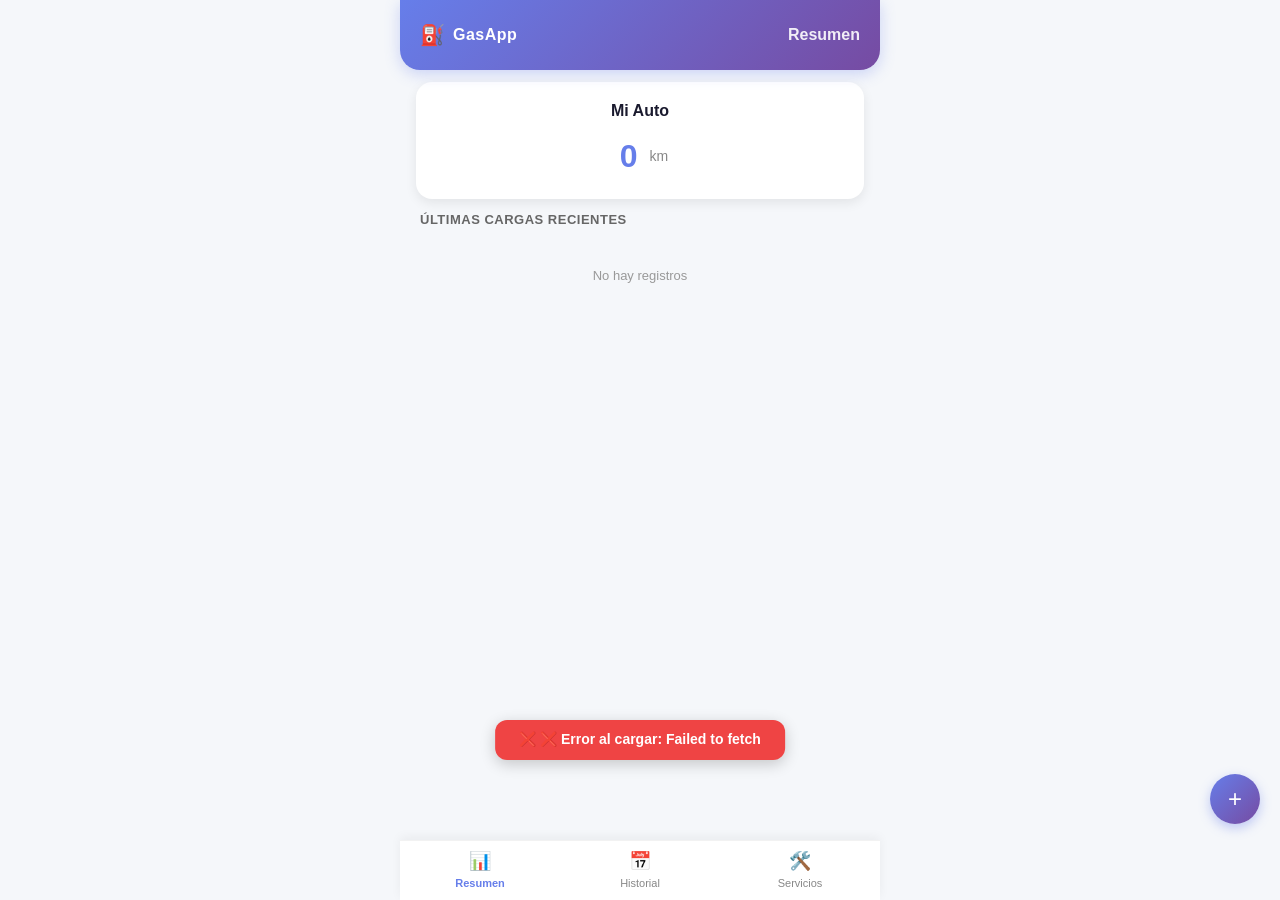
==== commit 069800ab: "Update index.html" ====
--- a/index.html
+++ b/index.html
@@ -4,14 +4,11 @@
     <meta charset="UTF-8">
     <meta name="viewport" content="width=device-width, initial-scale=1.0, maximum-scale=1.0, user-scalable=no">
     <title>⛽ GasApp</title>
-
-    <!-- PWA -->
     <link rel="manifest" href="/gasapp-web/manifest.json">
     <link rel="apple-touch-icon" sizes="512x512" href="/gasapp/icon-512.png">
     <link rel="icon" type="image/png" sizes="512x512" href="/gasapp/icon-512.png">
     <meta name="theme-color" content="#667eea">
     <meta name="apple-mobile-web-app-status-bar-style" content="black-translucent">
-
     <style>
         * { margin: 0; padding: 0; box-sizing: border-box; font-family: -apple-system, BlinkMacSystemFont, 'Segoe UI', Roboto, sans-serif; }
         input[type=number]::-webkit-outer-spin-button, input[type=number]::-webkit-inner-spin-button { -webkit-appearance: none; margin: 0; }
@@ -93,7 +90,6 @@
         .nav-label { font-size: 11px; }
         .empty-state-mini { text-align: center; color: #999; padding: 30px 10px; font-size: 13px; }
 
-        /* Servicios */
         .service-item { background: white; border-radius: 10px; padding: 10px 14px; margin-bottom: 6px; box-shadow: 0 1px 3px rgba(0,0,0,0.04); display: flex; flex-direction: column; gap: 4px; }
         .service-row { display: flex; justify-content: space-between; align-items: center; flex-wrap: wrap; gap: 4px; }
         .service-info { display: flex; align-items: center; gap: 8px; flex-wrap: wrap; }
@@ -282,18 +278,16 @@
 
     <script>
         // ============================================================
-        // CONFIGURACIÓN
+        // CONFIGURACIÓN - CAMBIA ESTA URL
         // ============================================================
-        const URL_API = 'https://script.google.com/macros/s/AKfycbxh5tILIevqZAUeqSfB5R9QBHYodriL9rRFgmYNbxODPVHt-y_OhXdxv5TE02SV27SB/exec';
+        const URL_API = 'https://script.google.com/macros/s/AKfycbyiUGxrzqM5i4pPgAtd2IIPZvmHoVfYlZe4T0UXRP67EpUXcKjeSvbqwZQBXu1B2zUX/exec';
+
         let appData = { carName: 'Mi Auto', manualOdometer: null, fuels: [], services: [] };
         const mesesNombres = ["Ene", "Feb", "Mar", "Abr", "May", "Jun", "Jul", "Ago", "Sep", "Oct", "Nov", "Dic"];
         let toastTimeout = null;
         let isSaving = false;
         let confirmCallback = null;
 
-        // ============================================================
-        // TOAST
-        // ============================================================
         function showToast(message, type = 'success', duration = 2500) {
             const toast = document.getElementById('toast');
             clearTimeout(toastTimeout);
@@ -311,9 +305,6 @@
             toastTimeout = setTimeout(() => toast.classList.remove('show'), duration);
         }
 
-        // ============================================================
-        // MODAL DE CONFIRMACIÓN
-        // ============================================================
         function showConfirmModal(message, onConfirm) {
             const modal = document.getElementById('confirmModal');
             const msg = document.getElementById('confirmMessage');
@@ -341,9 +332,6 @@
         document.addEventListener('keydown', function(e) { if (e.key === 'Escape') closeConfirmModal(); });
         document.getElementById('confirmModal').addEventListener('click', function(e) { if (e.target === this) closeConfirmModal(); });
 
-        // ============================================================
-        // FORMATO DE FECHAS
-        // ============================================================
         function formatDateShort(d) {
             if (!d) return '';
             if (typeof d === 'string' && d.match(/^\d{2}\/\d{2}\/\d{4}/)) {
@@ -369,21 +357,6 @@
             return d;
         }
 
-        function formatDateForExcel(d) {
-            if (!d) return '';
-            if (typeof d === 'string' && d.match(/^\d{2}\/\d{2}\/\d{4}/)) return d;
-            if (d instanceof Date) {
-                const day = String(d.getDate()).padStart(2, '0');
-                const mes = String(d.getMonth() + 1).padStart(2, '0');
-                const year = d.getFullYear();
-                return day + '/' + mes + '/' + year;
-            }
-            return d;
-        }
-
-        // ============================================================
-        // FUNCIONES DE FORMATO
-        // ============================================================
         function formatNumber(n) { return new Intl.NumberFormat('es-MX').format(n); }
 
         function getCurrentOdometer() {
@@ -432,9 +405,43 @@
             return { class: 'badge-bad', icon: '🔴' };
         }
 
-        // ============================================================
-        // EXCEL SYNC
-        // ============================================================
+        function convertirFechaInput(fechaStr) {
+            if (!fechaStr) return '';
+            // Si ya está en YYYY-MM-DD
+            if (fechaStr.match(/^\d{4}-\d{2}-\d{2}/)) return fechaStr;
+            // Si está en DD/MM/YYYY
+            if (fechaStr.match(/^\d{2}\/\d{2}\/\d{4}/)) {
+                var parts = fechaStr.split('/');
+                return parts[2] + '-' + parts[1] + '-' + parts[0];
+            }
+            // Si es un objeto Date o string raro
+            var dateObj = new Date(fechaStr);
+            if (!isNaN(dateObj.getTime())) {
+                var year = dateObj.getFullYear();
+                var month = String(dateObj.getMonth() + 1).padStart(2, '0');
+                var day = String(dateObj.getDate()).padStart(2, '0');
+                return year + '-' + month + '-' + day;
+            }
+            return fechaStr;
+        }
+
+        function convertirFechaGuardar(fechaStr) {
+            if (!fechaStr) return '';
+            if (fechaStr.match(/^\d{2}\/\d{2}\/\d{4}/)) return fechaStr;
+            if (fechaStr.match(/^\d{4}-\d{2}-\d{2}/)) {
+                var parts = fechaStr.split('-');
+                return parts[2] + '/' + parts[1] + '/' + parts[0];
+            }
+            var dateObj = new Date(fechaStr);
+            if (!isNaN(dateObj.getTime())) {
+                var day = String(dateObj.getDate()).padStart(2, '0');
+                var month = String(dateObj.getMonth() + 1).padStart(2, '0');
+                var year = dateObj.getFullYear();
+                return day + '/' + month + '/' + year;
+            }
+            return fechaStr;
+        }
+
         async function callAction(action, data) {
             if (isSaving) {
                 showToast('⏳ Espera...', 'warning');
@@ -466,7 +473,7 @@
         }
 
         async function loadData() {
-            showToast('⏳ Cargando datos desde Excel...', 'saving', 3000);
+            showToast('⏳ Cargando datos...', 'saving', 3000);
             try {
                 const response = await fetch(URL_API);
                 const data = await response.json();
@@ -477,26 +484,21 @@
                         fuels: data.fuels || [],
                         services: data.services || []
                     };
-                    appData.fuels.forEach(f => { if (!f.id) f.id = 'f_' + Date.now() + '_' + Math.random().toString(36).substr(2, 6); });
-                    appData.services.forEach(s => { if (!s.id) s.id = 's_' + Date.now() + '_' + Math.random().toString(36).substr(2, 6); });
                     updateUI();
-                    showToast('✅ Datos cargados desde Excel', 'success');
+                    showToast('✅ Datos cargados', 'success');
                 } else {
                     appData = { carName: 'Mi Auto', manualOdometer: null, fuels: [], services: [] };
                     updateUI();
-                    showToast('📝 Sin datos en Excel', 'warning');
+                    showToast('📝 Sin datos', 'warning');
                 }
             } catch (e) {
-                console.error('Error al cargar:', e);
-                showToast('❌ Error al cargar datos desde Excel: ' + e.message, 'error');
+                console.error('Error:', e);
+                showToast('❌ Error al cargar: ' + e.message, 'error');
                 appData = { carName: 'Mi Auto', manualOdometer: null, fuels: [], services: [] };
                 updateUI();
             }
         }
 
-        // ============================================================
-        // UPDATE UI
-        // ============================================================
         function updateUI() {
             appData.fuels.sort((a, b) => {
                 const dateA = new Date(a.date.split('/').reverse().join('-'));
@@ -514,7 +516,6 @@
             document.getElementById('carNameDisplay').innerText = appData.carName;
             document.getElementById('mainOdometer').innerText = formatNumber(getCurrentOdometer());
 
-            // INICIO
             const latestContainer = document.getElementById('latestFuelContainer');
             if (computedView.length === 0) {
                 latestContainer.innerHTML = `<div class="empty-state-mini">No hay registros</div>`;
@@ -528,7 +529,6 @@
                 latestContainer.innerHTML = html;
             }
 
-            // SELECTOR MESES
             const monthSelect = document.getElementById('monthSelect');
             const currentSel = monthSelect.value || "todos";
             let sets = new Set();
@@ -552,7 +552,6 @@
             monthSelect.innerHTML = sHtml;
             monthSelect.value = currentSel;
 
-            // HISTORIAL FILTRADO
             const selectedMonth = monthSelect.value;
             let filteredView = selectedMonth === "todos" ? computedView : computedView.filter(f => {
                 if (!f.date) return false;
@@ -580,7 +579,6 @@
             document.getElementById('summaryLiters').innerText = `${totalLitersPeriodo.toFixed(1)} L`;
             document.getElementById('summaryAvg').innerText = rendimientoPeriodo;
 
-            // LISTA HISTORIAL
             const historyContainer = document.getElementById('historyList');
             if (filteredView.length === 0) {
                 historyContainer.innerHTML = `<div class="empty-state-mini">Sin registros</div>`;
@@ -605,19 +603,14 @@
             });
             historyContainer.innerHTML = html;
 
-            // SERVICIOS
             renderServices();
 
-            // FAB
             const activeTab = document.querySelector('.tab-content.active');
             const fab = document.getElementById('fabBtn');
             if (activeTab && activeTab.id === 'tab-inicio') fab.classList.remove('hidden');
             else fab.classList.add('hidden');
         }
 
-        // ============================================================
-        // RENDER SERVICIOS
-        // ============================================================
         function renderServices() {
             const services = appData.services || [];
             const slist = document.getElementById('servicesList');
@@ -685,9 +678,6 @@
             slist.innerHTML = html;
         }
 
-        // ============================================================
-        // NAVEGACIÓN
-        // ============================================================
         document.querySelectorAll('.nav-bar .nav-item').forEach(item => {
             item.addEventListener('click', () => {
                 document.querySelectorAll('.nav-bar .nav-item, .tab-content').forEach(el => el.classList.remove('active'));
@@ -699,16 +689,10 @@
             });
         });
 
-        // ============================================================
-        // MODALES
-        // ============================================================
         function toggleModal(id, act) { 
             document.getElementById(id).classList[act === 'open' ? 'add' : 'remove']('active'); 
         }
 
-        // ============================================================
-        // FUEL CRUD
-        // ============================================================
         function openNewFuel() { 
             document.getElementById('fuelForm').reset(); 
             document.getElementById('editFuelIndex').value = ''; 
@@ -728,6 +712,9 @@
             let p = parseFloat(document.getElementById('fuelPrice').value);
             let dateValue = document.getElementById('fuelDate').value;
             let odo = parseInt(document.getElementById('fuelOdometer').value);
+            
+            // Convertir fecha a DD/MM/YYYY para guardar
+            dateValue = convertirFechaGuardar(dateValue);
             
             const data = {
                 date: dateValue,
@@ -767,18 +754,22 @@
                     appData.manualOdometer = odo;
                     toggleModal('fuelModal','close');
                     await loadData();
-                    showToast('✅ Carga guardada y odómetro actualizado', 'success');
+                    showToast('✅ Carga guardada', 'success');
                 }
             }
         }
 
         function openEditFuel(id) {
-            let f = appData.fuels.find(x => String(x.id) === String(id)); if(!f) return;
+            let f = appData.fuels.find(x => String(x.id) === String(id)); 
+            if(!f) return;
             document.getElementById('editFuelIndex').value = f.id;
             document.getElementById('fuelOdometer').value = f.odometer;
             document.getElementById('fuelLiters').value = f.liters;
             document.getElementById('fuelPrice').value = f.pricePerLiter;
-            document.getElementById('fuelDate').value = f.date;
+            
+            // Convertir fecha a YYYY-MM-DD para el input
+            document.getElementById('fuelDate').value = convertirFechaInput(f.date);
+            
             document.getElementById('deleteFuelBtn').style.display = 'block';
             document.getElementById('fuelModalTitle').innerText = 'Editar Carga';
             document.getElementById('liveTotal').innerText = '$'+(f.liters*f.pricePerLiter).toFixed(2);
@@ -817,9 +808,6 @@
         document.getElementById('fuelLiters').addEventListener('input', liveCalc);
         document.getElementById('fuelPrice').addEventListener('input', liveCalc);
 
-        // ============================================================
-        // ODÓMETRO
-        // ============================================================
         function openOdoModal() {
             document.getElementById('odoInput').value = getCurrentOdometer();
             toggleModal('odoModal','open');
@@ -833,16 +821,13 @@
                     appData.manualOdometer = odo;
                     toggleModal('odoModal','close');
                     await loadData();
-                    showToast('✅ Odómetro manual actualizado', 'success');
+                    showToast('✅ Odómetro actualizado', 'success');
                 } else {
                     showToast('❌ Error al guardar', 'error');
                 }
             }
         }
 
-        // ============================================================
-        // NOMBRE
-        // ============================================================
         function openNameModal() {
             document.getElementById('carNameInput').value = appData.carName || 'Mi Auto';
             toggleModal('nameModal','open');
@@ -863,9 +848,6 @@
             }
         }
 
-        // ============================================================
-        // SERVICIOS
-        // ============================================================
         function openServiceModal() {
             document.getElementById('serviceForm').reset();
             document.getElementById('editServiceId').value = '';
@@ -885,7 +867,10 @@
             document.getElementById('serviceSaveBtn').innerText = 'Actualizar Servicio';
             document.getElementById('serviceType').value = service.type;
             document.getElementById('serviceOdometer').value = service.serviceOdometer;
-            document.getElementById('serviceDate').value = service.date;
+            
+            // Convertir fecha a YYYY-MM-DD para el input
+            document.getElementById('serviceDate').value = convertirFechaInput(service.date);
+            
             toggleModal('serviceModal','open');
         }
 
@@ -895,6 +880,9 @@
             let odo = parseInt(document.getElementById('serviceOdometer').value);
             let dateValue = document.getElementById('serviceDate').value;
             const currentOdo = getCurrentOdometer();
+            
+            // Convertir fecha a DD/MM/YYYY para guardar
+            dateValue = convertirFechaGuardar(dateValue);
             
             if (odo <= currentOdo) {
                 showToast('❌ El odómetro debe ser mayor al actual', 'error');
@@ -989,9 +977,6 @@
             }
         }
 
-        // ============================================================
-        // FILTROS
-        // ============================================================
         document.getElementById('monthSelect').addEventListener('change', function() {
             updateUI();
         });
@@ -1000,9 +985,6 @@
             renderServices();
         });
 
-        // ============================================================
-        // INICIO
-        // ============================================================
         window.onload = loadData;
     </script>
 </body>
